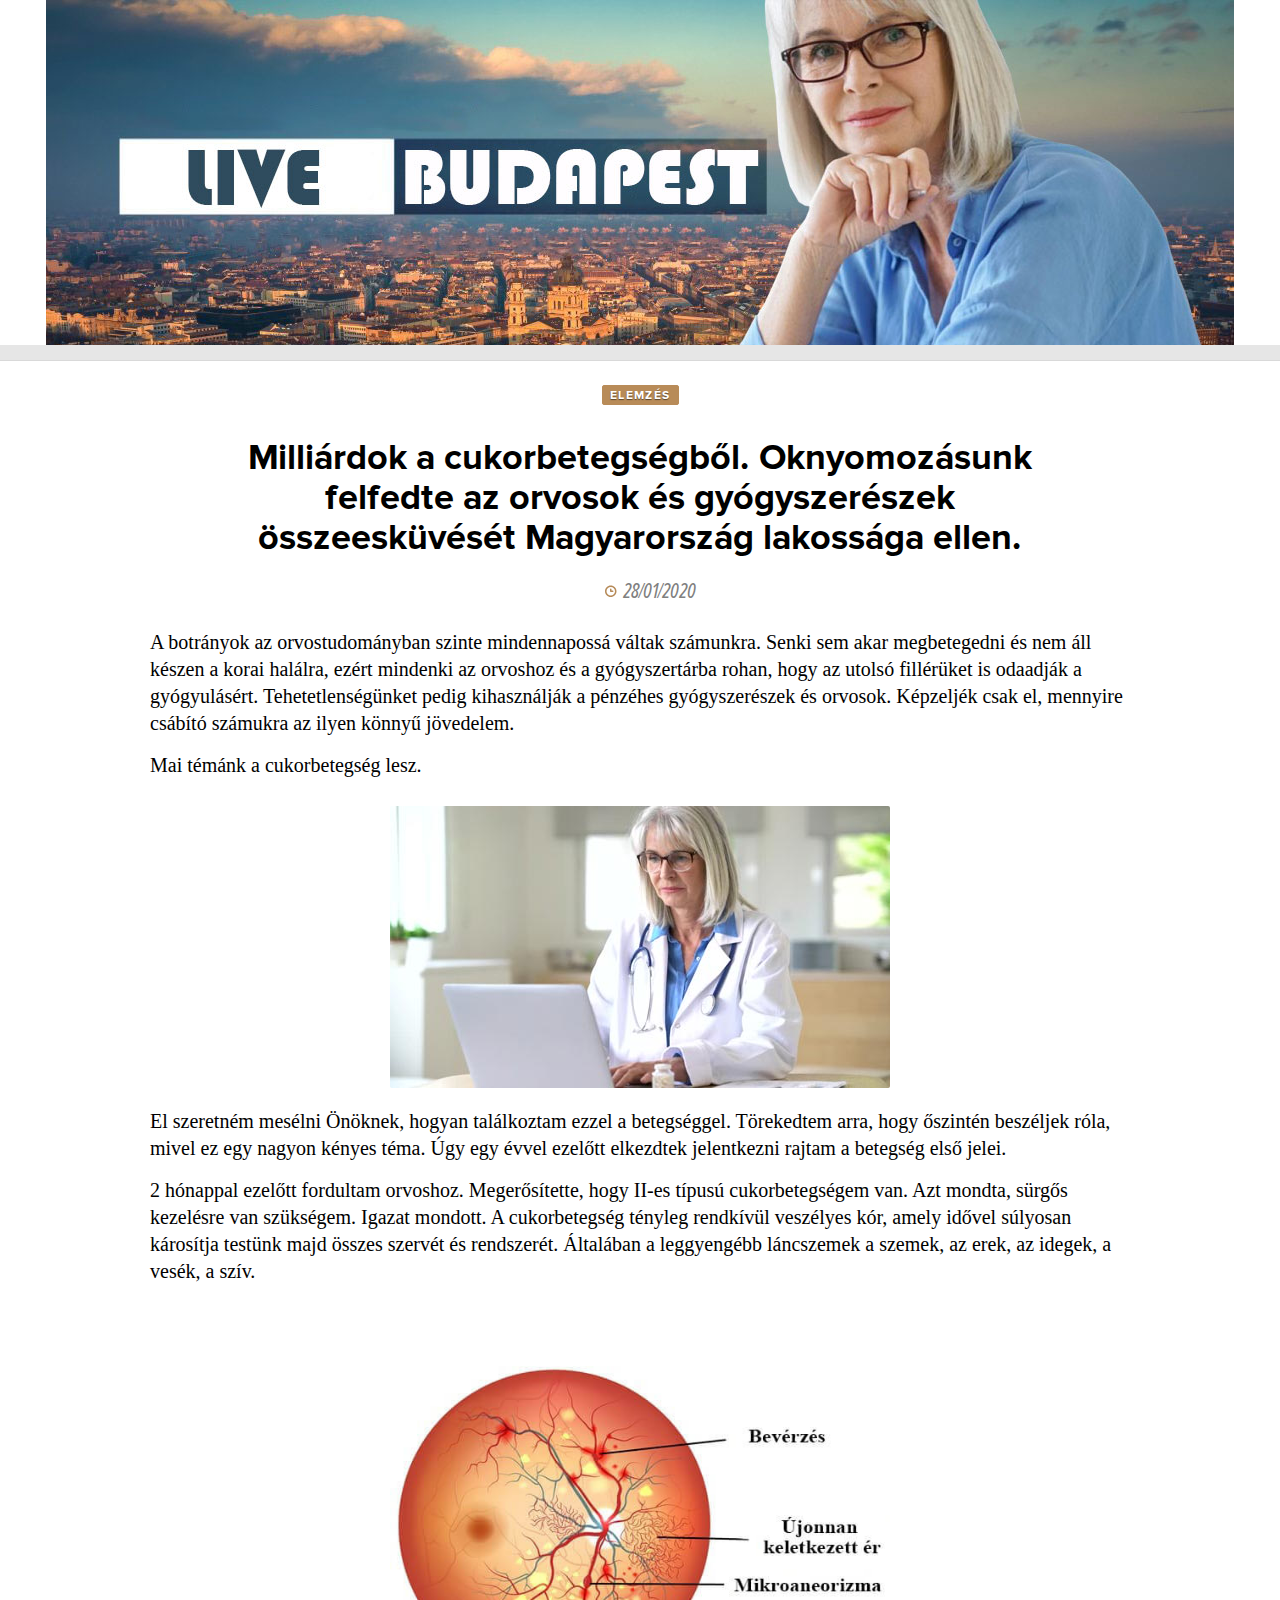
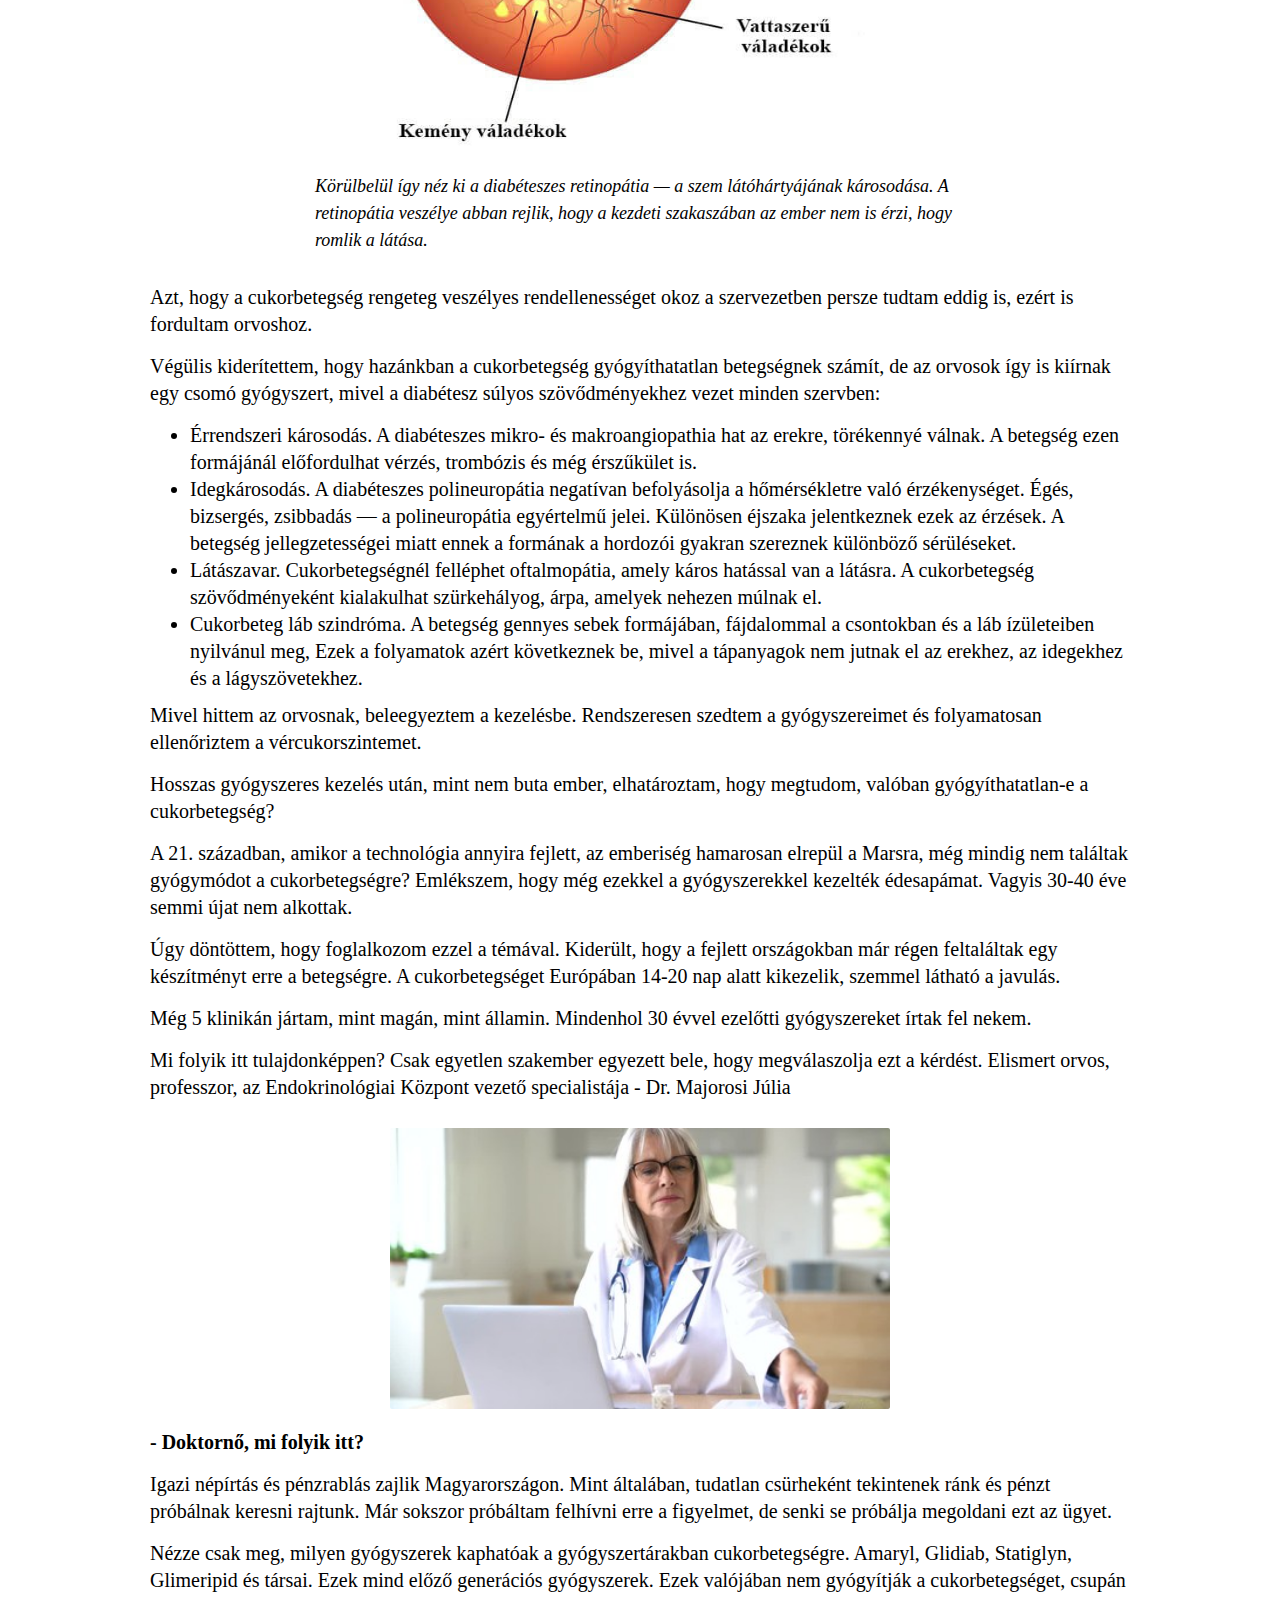
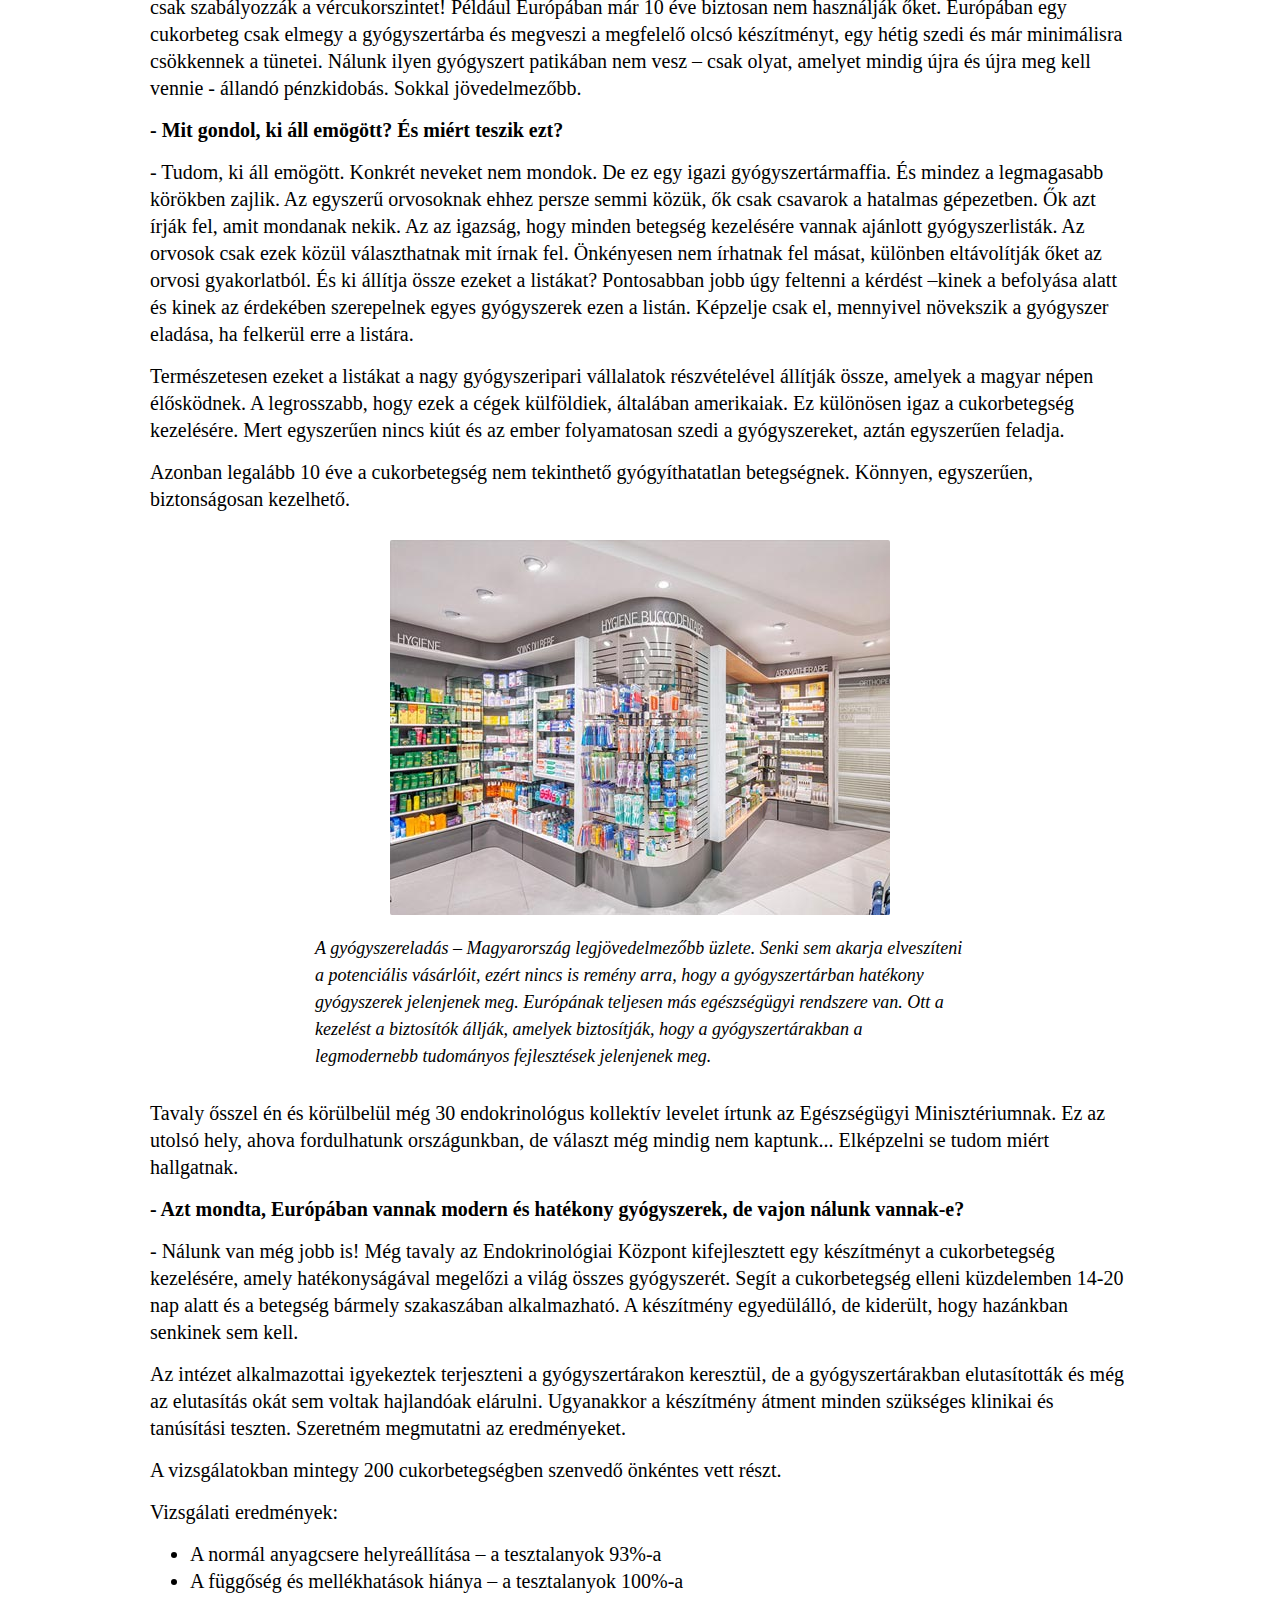
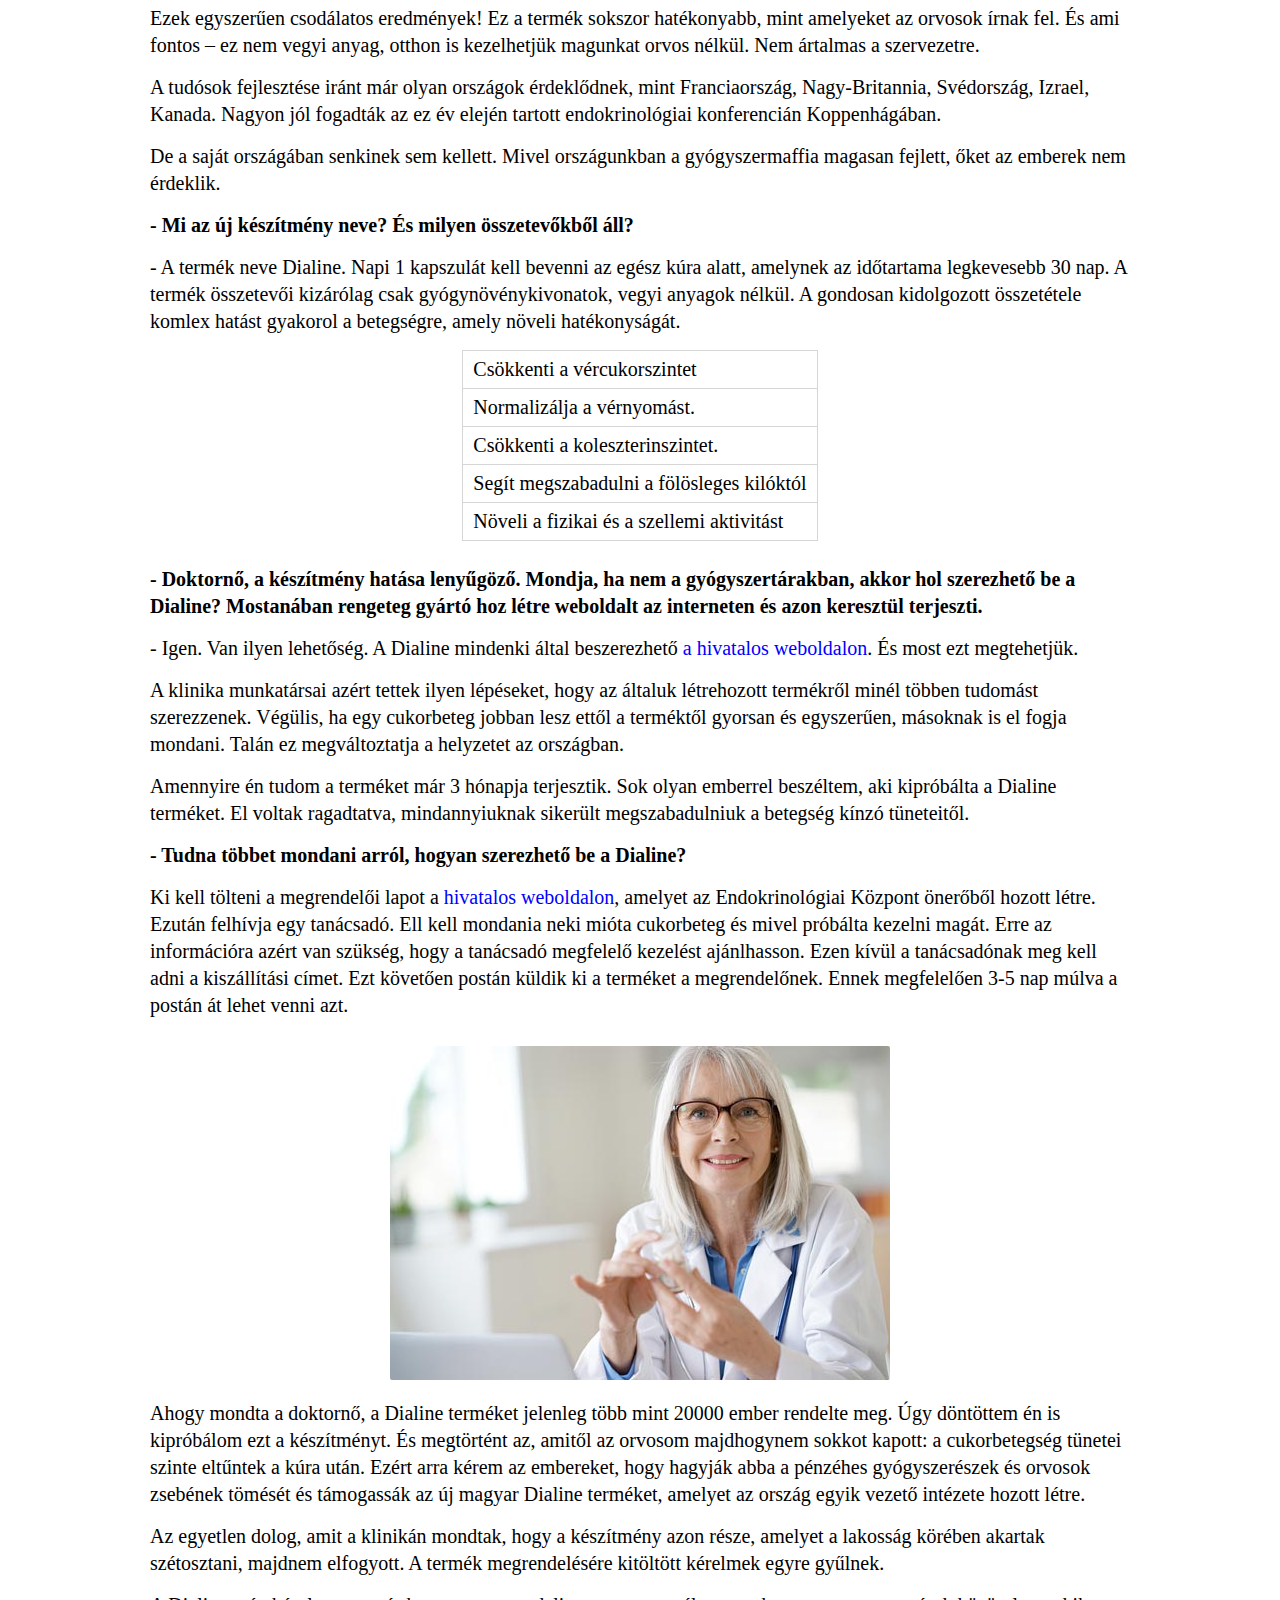
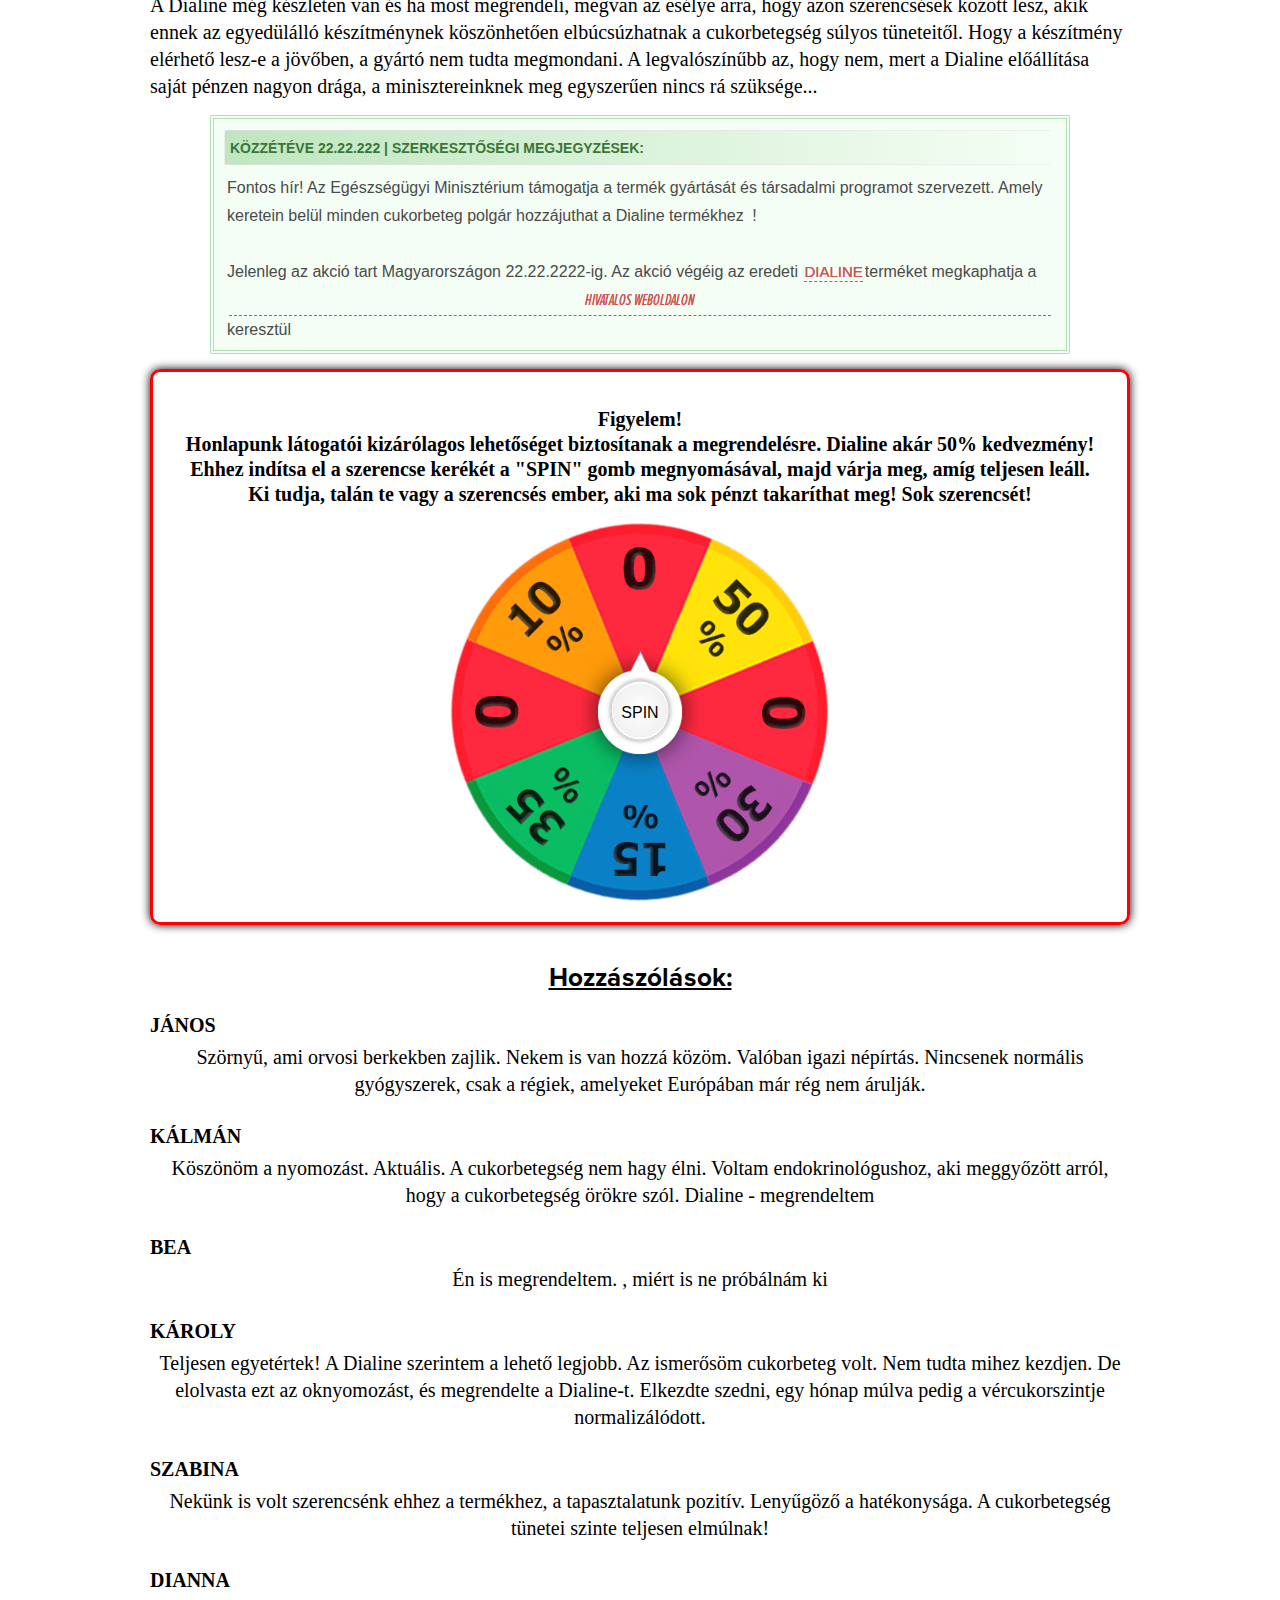
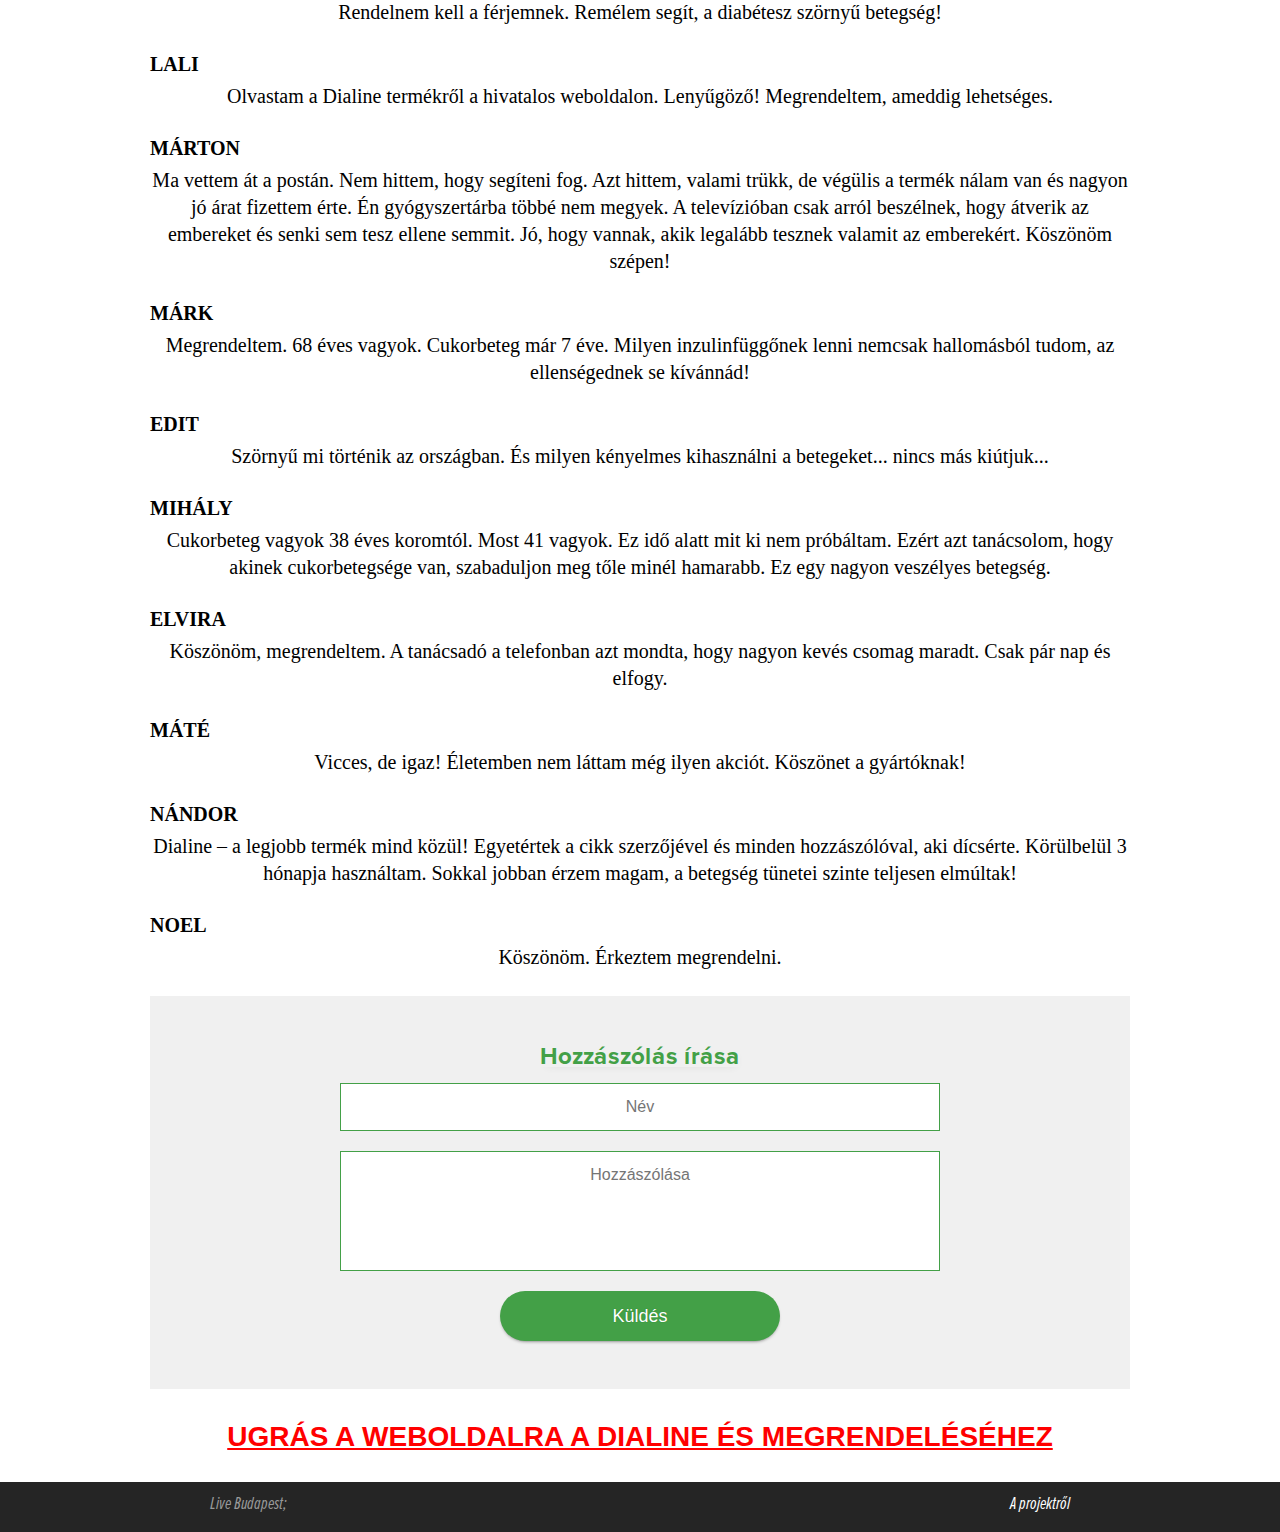
==== index.html @ 6ff0abac "Initial" ====
<!DOCTYPE html>
<html dir="ltr">

<head>
    <meta http-equiv="Content-Type" content="text/html; charset=utf-8">
    <meta http-equiv="X-UA-Compatible" content="IE=edge">
    <link rel="icon" href="favicon.ico" type="image/x-icon">
    <meta name="viewport" content="width=device-width, initial-scale=1">
    <title>Megvásárlás Dialine olcsón. Árak, Hozzászólások. Vásárolja meg Dialine most!</title>
    <script src="https://ajax.googleapis.com/ajax/libs/jquery/2.2.4/jquery.min.js"></script>
    <style>
        @import url('https://fonts.googleapis.com/css?family=Roboto&display=swap&subset=cyrillic');

        .prelander-form {
            text-align: center;
            font-family: 'Roboto', sans-serif !important;
        }

        .order_form {
            display: inline-block;
            width: 550px;
            padding: 20px 20px 30px 20px;
            margin: 15px auto;
            border-radius: 15px;
            background: #fff;
            zoom: 1;
            *display: inline;
        }

        .order_form h4 {
            font-weight: 600;
            font-size: 26px;
            line-height: 120%;
            margin-bottom: 25px;
            text-align: center;
        }

        .bg_4 .order_form h4 {
            margin: 0 -15px 20px -15px;
            text-align: center;
        }

        .order_form form {
            display: block;
            float: left;
            width: 100%;
            min-width: 150px;
            max-width: 255px;
            text-align: center;
            border-radius: 5px;
        }

        .order_form input[type="text"],
        .icon_2 {
            display: block;
            margin: auto;
            width: 85%;
            height: 56px;
            padding: 0 15px 0 15px;
            border: 1px solid #d6d9d8;
            border-radius: 5px;
            font-family: 'Open Sans', sans-serif;
            font-size: 23px;
            color: #8e8e8e;
            line-height: 56px;
            margin-bottom: 14px;
            background: #f2f4f3;
            text-align: left;
        }

        .order_form input[type="submit"] {
            display: inline-block;
            width: 100%;
            height: 58px;
            padding: 10px 0 12px 0;
            border: none;
            border-bottom: 1px solid #707270;
            border-radius: 5px;
            background: #2ca922;
            box-shadow: 0 1px 1px 0 rgba(0, 0, 0, 0.2);
            font-family: 'Open Sans', sans-serif;
            font-size: 25px;
            color: #fff;
            line-height: 130%;
            text-align: center;
            cursor: pointer;
        }

        .order_form input[type="submit"]:hover {
            background: #23901b;
        }

        .shadow {
            box-shadow: 0 8px 12px rgba(0, 0, 0, 0.3);
        }

        .timer_box {
            float: right;
            text-align: center;
            margin: 0 5px;
            max-width: 240px;
        }

        .timer {
            display: inline-block;
            max-width: 220px;
            vertical-align: top;
            font-weight: 600;
            text-shadow: 0 0 2px #fff;
            z-index: 2;
            zoom: 1;
            *display: inline;
        }

        .timer>p {
            font-size: 20px;
            line-height: 130%;
            font-weight: 400;
            margin-bottom: 8px;
        }

        .timer>div {
            font-size: 16px;
            line-height: 130%;
        }

        .timer_wrapper1>span {
            display: inline-block;
            width: 60px;
            vertical-align: top;
            font-size: 16px;
            line-height: 130%;
            font-weight: 400;
        }

        .timer_wrapper1>span>b {
            display: inline-block;
            width: 50px;
            height: 47px;
            padding-top: 3px;
            background: #fff;
            border-radius: 8px;
            font-size: 34px;
            line-height: 130%;
            font-weight: normal;
            margin-bottom: 2px;
            border: 1px solid #ecefee;
            border-radius: 8px;
        }

        @media (max-width: 1170px) {
            .ever-popup__body .order_form {
                width: 500px;
            }

            .order_form {
                padding: 20px 20px 30px 20px;
            }
        }

        @media (max-width: 999px) {
            .ever-popup__body .order_form {
                width: 300px;
                display: -webkit-flex;
                display: -moz-flex;
                display: -ms-flex;
                display: -o-flex;
                display: flex;
                -webkit-flex-direction: column;
                -moz-flex-direction: column;
                -ms-flex-direction: column;
                -o-flex-direction: column;
                flex-direction: column;
                -ms-align-items: center;
                align-items: center;
            }

            .order_form {
                padding: 20px 20px 30px 20px;
            }
        }

        @media (max-width: 767px) {
            .order_form {
                padding: 0px;
                padding-top: 10px;
            }

            .timer_box {
                float: right;
                text-align: center;
                margin: 0 5px;
                max-width: 1000px;
            }

            .order_form {
                width: 100%;
                display: -webkit-flex;
                display: -moz-flex;
                display: -ms-flex;
                display: -o-flex;
                display: flex !important;
                -webkit-flex-direction: column;
                -moz-flex-direction: column;
                -ms-flex-direction: column;
                -o-flex-direction: column;
                flex-direction: column;
                -ms-align-items: center;
                align-items: center;
            }

            .form-img {
                order: 5;
            }

            .timer_box {
                order: 3;
                margin-top: 10px !important;
            }

            .order_form form {
                order: 4;
                margin-top: 15px !important;
                margin-bottom: 30px;
            }

            .order_form .fixator {
                order: 1;
            }

            .order_form h4 {
                order: 2;
                margin-top: 10px;
            }
        }
    </style>
    <script>
        setInterval(function () {
            var t = new Date,
                e = t.getSeconds(),
                s = t.getMinutes(),
                n = t.getHours();
            0 == e ? $(".d_seconds").text("0") : $(".d_seconds").text(60 - e), 0 == s ? $(".d_minutes").text("0") : $(".d_minutes").text(60 - s), 0 == n ? $(".d_hours").text("23") : $(".d_hours").text(24 - n)
        }, 1e3);
    </script>
    <link rel="stylesheet" href="css/style.css">
</head>

<body data-use-external-comebacker="1">

    <div id="app">
        <div class="App App--isMaterial">
            <header id="header" style="z-index: 9;">
                <section id="head" class="section-head">
                    <div class="cont" style="height: 100%;">
                        <div class="row" style="height: 100%;">
                            <div class="col-md-4" style="height: 100%;">

                            </div>
                        </div>
                    </div>
                </section>
            </header>
            <main class="App-content" role="main">
                <div class="Material Material--feature Material--default">
                    <div class="Material-container">
                        <div class="Material-shadow Material-shadow--top"></div>
                        <div class="MediaMaterial MediaMaterial--fullWidth">
                            <div class="MediaMaterial-header">
                                <div class="MediaMaterial-tag"><span
                                        class="MaterialTag MaterialTag--medium MaterialTag--solid">elemzés</span></div>
                                <div class="MediaMaterialHeader">
                                    <h1 class="MediaMaterialHeader-title"><span
                                            class="MediaMaterialHeader-first">Milliárdok a cukorbetegségből.
                                            Oknyomozásunk felfedte az orvosok és gyógyszerészek összeesküvését
                                            Magyarország lakossága ellen. </span><span
                                            class="MediaMaterialHeader-separator"> </span></h1>
                                </div>
                                <div class="MediaMaterial-meta">
                                    <div class="MaterialMeta MaterialMeta--source"></div>
                                    <div class="MaterialMeta MaterialMeta--time">
                                        <span class="date-5" data-format="dd month yyyy">28/01/2020</span>
                                    </div>
                                </div>
                            </div>
                            <div class="MediaMaterial-body">
                                <div class="MediaMaterial-materialContent">
                                    <div class="MaterialContent MaterialContent--bannerless">
                                        <div class="DangerousHTML">
                                            <div class="Body">
                                                <p>A botrányok az orvostudományban szinte mindennapossá váltak
                                                    számunkra. Senki sem akar megbetegedni és nem áll készen
                                                    a korai halálra, ezért mindenki az orvoshoz és a gyógyszertárba
                                                    rohan, hogy az utolsó fillérüket is odaadják a gyógyulásért.
                                                    Tehetetlenségünket pedig kihasználják a pénzéhes
                                                    gyógyszerészek és orvosok. Képzeljék csak el,
                                                    mennyire csábító számukra az ilyen könnyű jövedelem. </p>
                                                <p>Mai témánk a cukorbetegség lesz.</p>
                                                <figure class="Figure" style="text-align: center;">
                                                    <img src="images/content-1.jpg">
                                                    <span class="Figure-caption"></span>
                                                </figure>
                                                <p> El szeretném mesélni Önöknek, hogyan találkoztam
                                                    ezzel a betegséggel. Törekedtem arra, hogy őszintén beszéljek
                                                    róla, mivel ez egy nagyon kényes téma. Úgy egy
                                                    évvel ezelőtt elkezdtek jelentkezni rajtam a betegség első
                                                    jelei. </p>
                                                <p>2 hónappal ezelőtt fordultam orvoshoz. Megerősítette, hogy
                                                    II-es típusú cukorbetegségem van. Azt mondta, sürgős
                                                    kezelésre van szükségem. Igazat mondott. A cukorbetegség
                                                    tényleg rendkívül veszélyes kór, amely idővel súlyosan
                                                    károsítja testünk majd összes szervét és
                                                    rendszerét. Általában a leggyengébb láncszemek
                                                    a szemek, az erek, az idegek, a vesék, a szív. </p>
                                                <figure class="Figure" style="text-align: center;">
                                                    <img class="content-img" src="images/content-2.jpg">
                                                    <span class="Figure-caption"></span>
                                                </figure>
                                                <i style="
    display: block;
    max-width: 650px;
    font-size: 18px;
    margin-bottom: 30px;
">Körülbelül így néz ki a diabéteszes retinopátia — a szem látóhártyájának
                                                    károsodása. A retinopátia veszélye abban rejlik,
                                                    hogy a kezdeti szakaszában az ember nem is érzi, hogy romlik a
                                                    látása.</i>
                                                <p>Azt, hogy a cukorbetegség rengeteg veszélyes rendellenességet
                                                    okoz a szervezetben persze tudtam eddig is, ezért is fordultam
                                                    orvoshoz.</p>
                                                <p>Végülis kiderítettem, hogy hazánkban a cukorbetegség
                                                    gyógyíthatatlan betegségnek számít, de az
                                                    orvosok így is kiírnak egy csomó gyógyszert, mivel a
                                                    diabétesz súlyos szövődményekhez vezet minden
                                                    szervben: </p>
                                                <ul>
                                                    <li>Érrendszeri károsodás. A diabéteszes mikro-
                                                        és makroangiopathia hat az erekre, törékennyé válnak.
                                                        A betegség ezen formájánál előfordulhat vérzés,
                                                        trombózis és még érszűkület is.
                                                    </li>

                                                    <li>Idegkárosodás. A diabéteszes polineuropátia
                                                        negatívan befolyásolja a hőmérsékletre való
                                                        érzékenységet. Égés, bizsergés,
                                                        zsibbadás — a polineuropátia egyértelmű jelei. Különösen
                                                        éjszaka jelentkeznek ezek az érzések. A betegség
                                                        jellegzetességei miatt ennek a formának a hordozói
                                                        gyakran szereznek különböző sérüléseket.
                                                    </li>

                                                    <li>Látászavar. Cukorbetegségnél felléphet
                                                        oftalmopátia, amely káros hatással van a látásra.
                                                        A cukorbetegség szövődményeként kialakulhat szürkehályog,
                                                        árpa, amelyek nehezen múlnak el.
                                                    </li>

                                                    <li>Cukorbeteg láb szindróma. A betegség gennyes sebek
                                                        formájában, fájdalommal a csontokban és a láb
                                                        ízületeiben nyilvánul meg, Ezek a folyamatok azért
                                                        következnek be, mivel a tápanyagok nem jutnak el az
                                                        erekhez, az idegekhez és a lágyszövetekhez.
                                                    </li>


                                                </ul>
                                                <p>Mivel hittem az orvosnak, beleegyeztem a kezelésbe. Rendszeresen
                                                    szedtem a gyógyszereimet és folyamatosan ellenőriztem a
                                                    vércukorszintemet. </p>

                                                <p>Hosszas gyógyszeres kezelés után, mint nem buta ember,
                                                    elhatároztam, hogy megtudom, valóban gyógyíthatatlan-e
                                                    a cukorbetegség? </p>


                                                <p>A 21. században, amikor a technológia annyira fejlett, az
                                                    emberiség hamarosan elrepül a Marsra, még mindig nem találtak
                                                    gyógymódot a cukorbetegségre? Emlékszem, hogy még
                                                    ezekkel a gyógyszerekkel kezelték édesapámat. Vagyis
                                                    30-40 éve semmi újat nem alkottak. </p>

                                                <p>Úgy döntöttem, hogy foglalkozom ezzel a témával.
                                                    Kiderült, hogy a fejlett országokban már régen
                                                    feltaláltak egy készítményt erre a betegségre.
                                                    A cukorbetegséget Európában 14-20 nap alatt kikezelik,
                                                    szemmel látható a javulás. </p>

                                                <p>Még 5 klinikán jártam, mint magán, mint államin.
                                                    Mindenhol 30 évvel ezelőtti gyógyszereket írtak fel
                                                    nekem. </p>

                                                <p>Mi folyik itt tulajdonképpen? Csak egyetlen szakember egyezett bele,
                                                    hogy megválaszolja ezt a kérdést. Elismert orvos,
                                                    professzor, az Endokrinológiai Központ vezető
                                                    specialistája - Dr. Majorosi Júlia</p>

                                                <figure class="Figure" style="text-align: center;">
                                                    <img class="content-img" src="images/content-3.jpg">

                                                </figure>

                                                <p><b> - Doktornő, mi folyik itt? </b>
                                                </p>

                                                <p>Igazi népírtás és pénzrablás zajlik
                                                    Magyarországon. Mint általában, tudatlan csürheként
                                                    tekintenek ránk és pénzt próbálnak keresni
                                                    rajtunk. Már sokszor próbáltam felhívni erre a
                                                    figyelmet, de senki se próbálja megoldani ezt az
                                                    ügyet. </p>

                                                <p>Nézze csak meg, milyen gyógyszerek kaphatóak a gyógyszertárakban
                                                    cukorbetegségre. Amaryl, Glidiab, Statiglyn, Glimeripid és társai.
                                                    Ezek mind előző generációs gyógyszerek. Ezek valójában
                                                    nem gyógyítják a cukorbetegséget, csupán csak
                                                    szabályozzák a vércukorszintet! Például Európában
                                                    már 10 éve biztosan nem használják őket. Európában
                                                    egy cukorbeteg csak elmegy a gyógyszertárba és megveszi a
                                                    megfelelő olcsó készítményt, egy hétig szedi
                                                    és már minimálisra csökkennek a tünetei. Nálunk
                                                    ilyen gyógyszert patikában nem vesz – csak olyat, amelyet
                                                    mindig újra és újra meg kell vennie - állandó pénzkidobás.
                                                    Sokkal jövedelmezőbb. </p>

                                                <p><b>- Mit gondol, ki áll emögött? És miért teszik
                                                        ezt?</b></p>

                                                <p>- Tudom, ki áll emögött. Konkrét neveket nem mondok.
                                                    De ez egy igazi gyógyszertármaffia. És mindez a
                                                    legmagasabb körökben zajlik. Az egyszerű orvosoknak ehhez
                                                    persze semmi közük, ők csak csavarok a hatalmas gépezetben.
                                                    Ők azt írják fel, amit mondanak nekik. Az az igazság,
                                                    hogy minden betegség kezelésére vannak ajánlott gyógyszerlisták.
                                                    Az orvosok csak ezek közül választhatnak mit írnak
                                                    fel. Önkényesen nem írhatnak fel másat, különben
                                                    eltávolítják őket az orvosi gyakorlatból. És ki
                                                    állítja össze ezeket a listákat? Pontosabban jobb
                                                    úgy feltenni a kérdést –kinek a befolyása alatt
                                                    és kinek az érdekében szerepelnek egyes gyógyszerek
                                                    ezen a listán. Képzelje csak el, mennyivel növekszik a gyógyszer
                                                    eladása, ha felkerül erre a listára. </p>
                                                <p>Természetesen ezeket a listákat a nagy gyógyszeripari vállalatok
                                                    részvételével állítják össze, amelyek
                                                    a magyar népen élősködnek. A legrosszabb, hogy ezek a cégek
                                                    külföldiek, általában amerikaiak. Ez különösen
                                                    igaz a cukorbetegség kezelésére. Mert egyszerűen nincs kiút
                                                    és az ember folyamatosan szedi a gyógyszereket, aztán
                                                    egyszerűen feladja. </p>
                                                <p>Azonban legalább 10 éve a cukorbetegség nem tekinthető
                                                    gyógyíthatatlan
                                                    betegségnek. Könnyen, egyszerűen, biztonságosan
                                                    kezelhető. </p>
                                                <figure class="Figure" style="text-align: center;">
                                                    <img class="content-img" src="images/content-4.jpg">

                                                </figure>
                                                <i style="
    display: block;
    max-width: 650px;
    font-size: 18px;
    margin-bottom: 30px;
">A gyógyszereladás – Magyarország legjövedelmezőbb üzlete. Senki sem akarja elveszíteni a
                                                    potenciális vásárlóit, ezért nincs is remény
                                                    arra, hogy a gyógyszertárban hatékony gyógyszerek
                                                    jelenjenek meg. Európának teljesen más egészségügyi
                                                    rendszere van. Ott a kezelést a biztosítók állják,
                                                    amelyek biztosítják, hogy a gyógyszertárakban a
                                                    legmodernebb tudományos fejlesztések jelenjenek meg.</i>
                                                <p> Tavaly ősszel én és körülbelül még 30
                                                    endokrinológus kollektív levelet írtunk az Egészségügyi
                                                    Minisztériumnak. Ez az utolsó hely, ahova fordulhatunk országunkban,
                                                    de választ még mindig nem kaptunk... Elképzelni se tudom
                                                    miért hallgatnak. </p>
                                                <p><b>- Azt mondta, Európában vannak modern és hatékony
                                                        gyógyszerek, de vajon nálunk vannak-e?</b></p>
                                                <p>- Nálunk van még jobb is! Még tavaly az
                                                    Endokrinológiai Központ kifejlesztett egy készítményt
                                                    a cukorbetegség kezelésére, amely hatékonyságával
                                                    megelőzi a világ összes gyógyszerét. Segít a
                                                    cukorbetegség elleni küzdelemben 14-20 nap alatt és a
                                                    betegség bármely szakaszában alkalmazható. A készítmény
                                                    egyedülálló, de kiderült, hogy hazánkban
                                                    senkinek sem kell.</p>
                                                <p>Az intézet alkalmazottai igyekeztek terjeszteni a gyógyszertárakon
                                                    keresztül, de a gyógyszertárakban elutasították
                                                    és még az elutasítás okát sem voltak hajlandóak
                                                    elárulni. Ugyanakkor a készítmény átment minden
                                                    szükséges klinikai és tanúsítási teszten.
                                                    Szeretném megmutatni az eredményeket.</p>
                                                <p>A vizsgálatokban mintegy 200 cukorbetegségben szenvedő önkéntes
                                                    vett részt.</p>
                                                <p>Vizsgálati eredmények:</p>
                                                <ul>

                                                    <li>A normál anyagcsere helyreállítása – a
                                                        tesztalanyok 93%-a
                                                    </li>

                                                    <li>A függőség és mellékhatások hiánya – a
                                                        tesztalanyok 100%-a
                                                    </li>
                                                </ul>
                                                <p>Ezek egyszerűen csodálatos eredmények! Ez a termék sokszor
                                                    hatékonyabb, mint amelyeket az orvosok írnak fel. És ami
                                                    fontos – ez nem vegyi anyag, otthon is kezelhetjük magunkat orvos
                                                    nélkül.
                                                    Nem ártalmas a szervezetre. </p>
                                                <p>A tudósok fejlesztése iránt már olyan országok
                                                    érdeklődnek, mint Franciaország, Nagy-Britannia, Svédország,
                                                    Izrael, Kanada. Nagyon jól fogadták az ez év elején
                                                    tartott endokrinológiai konferencián
                                                    Koppenhágában.</p>
                                                <p>De a saját országában senkinek sem kellett. Mivel országunkban
                                                    a gyógyszermaffia magasan fejlett, őket az emberek nem érdeklik.</p>
                                                <p><b>- Mi az új készítmény neve? És milyen összetevőkből
                                                        áll?</b></p>
                                                <p>- A termék neve Dialine. Napi 1 kapszulát kell bevenni
                                                    az egész
                                                    kúra alatt, amelynek az időtartama legkevesebb 30 nap. A termék
                                                    összetevői kizárólag csak gyógynövénykivonatok,
                                                    vegyi anyagok nélkül. A gondosan kidolgozott összetétele
                                                    komlex hatást gyakorol a betegségre, amely növeli hatékonyságát.</p>
                                                <table class="c15">
                                                    <tbody>
                                                        <tr class="c3">

                                                            <td class="c2" colspan="1" rowspan="1">
                                                                <p class="c0"><span class="c1">Csökkenti a
                                                                        vércukorszintet </span>
                                                                </p>
                                                            </td>
                                                        </tr>
                                                        <tr class="c3">

                                                            <td class="c2" colspan="1" rowspan="1">
                                                                <p class="c0"><span class="c1">Normalizálja a
                                                                        vérnyomást. </span>
                                                                </p>
                                                            </td>
                                                        </tr>
                                                        <tr class="c3">

                                                            <td class="c2" colspan="1" rowspan="1">
                                                                <p class="c0"><span class="c1">Csökkenti a
                                                                        koleszterinszintet.</span>
                                                                </p>
                                                            </td>
                                                        </tr>
                                                        <tr class="c3">

                                                            <td class="c2" colspan="1" rowspan="1">
                                                                <p class="c0"><span class="c1">Segít megszabadulni a
                                                                        fölösleges kilóktól</span>
                                                                </p>
                                                            </td>
                                                        </tr>
                                                        <tr class="c3">

                                                            <td class="c2" colspan="1" rowspan="1">
                                                                <p class="c0"><span class="c1">Növeli a fizikai és a
                                                                        szellemi aktivitást</span>
                                                                </p>
                                                            </td>
                                                        </tr>


                                                    </tbody>
                                                </table>
                                                <p><b>- Doktornő, a készítmény hatása lenyűgöző.
                                                        Mondja, ha nem a gyógyszertárakban, akkor hol szerezhető be a
                                                        Dialine? Mostanában rengeteg gyártó hoz létre
                                                        weboldalt az interneten és azon keresztül terjeszti.</b></p>
                                                <p>- Igen. Van ilyen lehetőség. A Dialine mindenki által
                                                    beszerezhető <a class="vtbadlink" href="#luckyshop_form">
                                                        a
                                                        hivatalos weboldalon</a>. És most ezt megtehetjük.</p>
                                                <p>A klinika munkatársai azért tettek ilyen lépéseket,
                                                    hogy az általuk létrehozott termékről minél többen
                                                    tudomást szerezzenek. Végülis, ha egy cukorbeteg jobban
                                                    lesz ettől a terméktől gyorsan és egyszerűen, másoknak is
                                                    el fogja mondani. Talán ez megváltoztatja a helyzetet az országban.
                                                </p>
                                                <p>Amennyire én tudom a terméket már 3 hónapja
                                                    terjesztik. Sok olyan emberrel beszéltem, aki kipróbálta a
                                                    Dialine terméket. El voltak ragadtatva, mindannyiuknak sikerült
                                                    megszabadulniuk a betegség kínzó tüneteitől.</p>
                                                <p><b>- Tudna többet mondani arról, hogyan szerezhető be a
                                                        Dialine?</b></p>
                                                <p>Ki kell tölteni a megrendelői lapot a <a class="vtbadlink"
                                                        href="#luckyshop_form">hivatalos
                                                        weboldalon</a>, amelyet az Endokrinológiai Központ
                                                    önerőből hozott létre. Ezután felhívja egy tanácsadó.
                                                    Ell kell mondania neki mióta cukorbeteg és mivel próbálta
                                                    kezelni magát. Erre az információra azért van szükség,
                                                    hogy a tanácsadó megfelelő kezelést ajánlhasson.
                                                    Ezen kívül a tanácsadónak meg kell adni a kiszállítási
                                                    címet. Ezt követően postán küldik ki a terméket
                                                    a megrendelőnek. Ennek megfelelően 3-5 nap múlva a postán
                                                    át lehet venni azt.</p>
                                                <figure class="Figure" style="text-align: center;">
                                                    <img class="content-img" src="images/content-5.jpg">

                                                </figure>
                                                <p>Ahogy mondta a doktornő, a Dialine terméket jelenleg több
                                                    mint 20000 ember rendelte meg. Úgy döntöttem én is
                                                    kipróbálom ezt a készítményt. És megtörtént
                                                    az, amitől az orvosom majdhogynem sokkot kapott: a cukorbetegség
                                                    tünetei
                                                    szinte eltűntek a kúra után. Ezért arra kérem az
                                                    embereket, hogy hagyják abba a pénzéhes gyógyszerészek
                                                    és orvosok zsebének tömését és támogassák
                                                    az új magyar Dialine terméket, amelyet az ország egyik vezető
                                                    intézete hozott létre.</p>
                                                <p>Az egyetlen dolog, amit a klinikán mondtak, hogy a készítmény
                                                    azon része, amelyet a lakosság körében akartak szétosztani,
                                                    majdnem elfogyott. A termék megrendelésére kitöltött
                                                    kérelmek egyre gyűlnek.</p>
                                                <p>A Dialine még készleten van és ha most megrendeli, megvan
                                                    az esélye arra, hogy azon szerencsések között lesz,
                                                    akik ennek az egyedülálló készítménynek köszönhetően
                                                    elbúcsúzhatnak a cukorbetegség súlyos tüneteitől.
                                                    Hogy a készítmény elérhető lesz-e a jövőben, a
                                                    gyártó nem tudta megmondani. A legvalószínűbb az,
                                                    hogy nem, mert a Dialine előállítása saját pénzen
                                                    nagyon drága, a minisztereinknek meg egyszerűen nincs rá szüksége...
                                                </p>


                                                <p class="rub-ramka"><span class="myh4">Közzétéve
                                                        <span class="date-3"
                                                            data-format="dd month yyyy">22.22.222</span>
                                                        | Szerkesztőségi megjegyzések:</span>
                                                    <span>Fontos hír!</span> Az Egészségügyi Minisztérium
                                                    támogatja a termék gyártását és társadalmi
                                                    programot szervezett. Amely keretein belül minden cukorbeteg polgár
                                                    hozzájuthat a Dialine termékhez <a class="vtbadlink"
                                                        href="#luckyshop_form" target="_blank"> </a>!<br><br>
                                                    Jelenleg az akció tart <span
                                                        class="pl_spacer_geo_detect">Magyarországon</span>

                                                    <span class="date-0"
                                                        data-format="dd month yyyy">22.22.2222-ig</span>.
                                                    Az akció végéig az eredeti <a class="vtbadlink"
                                                        href="#luckyshop_form" target="_blank">Dialine</a>terméket
                                                    megkaphatja a <a id="luckyshop_form" class="vtbadlink"
                                                        href="#luckyshop_form" target="_blank"> hivatalos weboldalon</a>
                                                    keresztül
                                                </p>

                                                <div class="spin-wrapper">
                                                    <p class="ruletka-p">Figyelem!<br>
                                                        Honlapunk látogatói kizárólagos lehetőséget biztosítanak a
                                                        megrendelésre. Dialine akár 50% kedvezmény! Ehhez indítsa el a
                                                        szerencse kerékét a "SPIN" gomb megnyomásával, majd várja meg,
                                                        amíg teljesen leáll. Ki tudja, talán te vagy a szerencsés ember,
                                                        aki ma sok pénzt takaríthat meg! Sok szerencsét!</p>
                                                    <div class="wheel-wrapper">
                                                        <div class="wheel">
                                                            <img alt="" class="wheel-img" src="css/prizewheel.png">
                                                            <div class="wheel-cursor">
                                                                <img alt="" src="css/wheel-cursor.png"><span
                                                                    class="cursor-text lt48"
                                                                    onclick="spin();">SPIN</span>
                                                            </div>
                                                        </div>
                                                    </div>
                                                </div>
                                                <div class="order_block">
                                                    <center><a class="vtbadlink" href="#luckyshop_form">
                                                            <span id="product-block">
                                                            </span>
                                                        </a></center>

                                                    <div style="text-align:center">
                                                        <div class="order_form shadow">
                                                            <form method="post" class="al-form">
                                                                <input type="text" value="" placeholder="Keresztnév"
                                                                    name="name" class="icon_1">
                                                                <input type="text" value="" placeholder="Telefonszám"
                                                                    name="phone" class="icon_2">
                                                                <input type="hidden" name="country" value="hu">
                                                                <input type="submit" value="ORDER" name="order_button">
                                                                <p class="snoska"></p>
                                                            </form>
                                                            <div class="timer_box">
                                                                <div class="free__wrap">
                                                                    <p class="free__give"
                                                                        style="text-align: center !important;padding: 0px !important;text-indent: 0px !important; font-weight:bold;">
                                                                        Nem Dialine érvényes  kedvezményes ár<br>
                                                                        <span class="free__main"
                                                                            style="font-size: 22px; font-weight: bold; color: red;">9900
                                                                            HUF.</span>

                                                                </div>
                                                                <div class="timer">
                                                                    <p
                                                                        style="text-align: center !important;padding: 0px !important;text-indent: 0px !important">
                                                                        A promóció végéig:</p>
                                                                    <div class="timer_wrapper1">
                                                                        <span>
                                                                            <b class="d_hours">17</b>
                                                                            óra
                                                                        </span>
                                                                        <span>
                                                                            <b class="d_minutes">27</b>
                                                                            perc
                                                                        </span>
                                                                        <span>
                                                                            <b class="d_seconds">37</b>
                                                                            másodperc
                                                                        </span>
                                                                    </div>
                                                                </div>
                                                            </div>
                                                        </div>
                                                    </div>
                                                </div>
                                                <style>
                                                    .spin-result-wrapper {
                                                        max-width: 100% !important;
                                                    }
                                                </style>
                                                <div class="spin-result-wrapper">
                                                    <div class="pop-up-window">
                                                        <div class="close-popup"></div> <span
                                                            class="pop-up-heading">Gratulálunk!</span>
                                                        <p class="pop-up-text">Rendelhet Dialine 50% kedvezmény!</p> <a
                                                            class="pop-up-button" href="#">Ok</a>
                                                    </div>
                                                </div>



                                                <center>
                                                    <div class="pluso" data-background="transparent"
                                                        data-options="medium,square,line,horizontal,nocounter,theme=04"
                                                        data-services="facebook,google,twitter,googlebookmark,pinterest,tumblr,bookmark,vkontakte,odnoklassniki">
                                                    </div>
                                                </center>
                                                <center>
                                                    <div class="box box-blue-light comments-block">
                                                        <h3 class="comments-title">Hozzászólások:</h3>

                                                    </div>
                                                    <div class="comment-block__wrap">
                                                        <div class="comment__wrap">
                                                            <div class="comment__top-wrap">
                                                                <div class="comment-name">JÁNOS</div>

                                                            </div>
                                                            <div class="comment-text">Szörnyű, ami orvosi berkekben
                                                                zajlik.
                                                                Nekem is van hozzá közöm. Valóban igazi népírtás.
                                                                Nincsenek normális gyógyszerek, csak a régiek,
                                                                amelyeket Európában már rég nem árulják.
                                                            </div>
                                                        </div>
                                                    </div>
                                                    <div class="comment-block__wrap">
                                                        <div class="comment__wrap">
                                                            <div class="comment__top-wrap">

                                                                <div class="comment-name">KÁLMÁN</div>
                                                            </div>
                                                            <div class="comment-text">Köszönöm a nyomozást.
                                                                Aktuális. A cukorbetegség nem hagy élni. Voltam
                                                                endokrinológushoz, aki meggyőzött arról, hogy a
                                                                cukorbetegség örökre szól. Dialine -
                                                                megrendeltem
                                                            </div>
                                                        </div>
                                                    </div>
                                                    <div class="comment-block__wrap">
                                                        <div class="comment__wrap">
                                                            <div class="comment__top-wrap">

                                                                <div class="comment-name">BEA</div>
                                                            </div>
                                                            <div class="comment-text">Én is megrendeltem. , miért is
                                                                ne próbálnám ki
                                                            </div>
                                                        </div>
                                                    </div>
                                                    <div class="comment-block__wrap">
                                                        <div class="comment__wrap">
                                                            <div class="comment__top-wrap">

                                                                <div class="comment-name">KÁROLY</div>

                                                            </div>
                                                            <div class="comment-text">Teljesen egyetértek! A Dialine
                                                                szerintem a lehető legjobb. Az ismerősöm cukorbeteg
                                                                volt.
                                                                Nem tudta mihez kezdjen. De elolvasta ezt az
                                                                oknyomozást, és
                                                                megrendelte a Dialine-t. Elkezdte szedni, egy hónap
                                                                múlva
                                                                pedig a vércukorszintje normalizálódott.
                                                            </div>
                                                        </div>
                                                    </div>
                                                    <div class="comment-block__wrap">
                                                        <div class="comment__wrap">
                                                            <div class="comment__top-wrap">

                                                                <div class="comment-name">SZABINA</div>

                                                            </div>
                                                            <div class="comment-text">Nekünk is volt szerencsénk ehhez
                                                                a termékhez, a tapasztalatunk pozitív. Lenyűgöző
                                                                a hatékonysága. A cukorbetegség tünetei
                                                                szinte teljesen elmúlnak! <br></div>

                                                        </div>
                                                    </div>
                                                    <div class="comment-block__wrap">
                                                        <div class="comment__wrap">
                                                            <div class="comment__top-wrap">

                                                                <div class="comment-name">DIANNA</div>

                                                            </div>
                                                            <div class="comment-text">Rendelnem kell a férjemnek.
                                                                Remélem
                                                                segít, a diabétesz szörnyű betegség!
                                                            </div>
                                                        </div>
                                                    </div>
                                                    <div class="comment-block__wrap">
                                                        <div class="comment__wrap">
                                                            <div class="comment__top-wrap">

                                                                <div class="comment-name">LALI</div>

                                                            </div>
                                                            <div class="comment-text">Olvastam a Dialine termékről a
                                                                hivatalos weboldalon. Lenyűgöző! Megrendeltem, ameddig
                                                                lehetséges.
                                                            </div>
                                                        </div>
                                                    </div>
                                                    <div class="comment-block__wrap">
                                                        <div class="comment__wrap">
                                                            <div class="comment__top-wrap">

                                                                <div class="comment-name">MÁRTON</div>

                                                            </div>
                                                            <div class="comment-text">Ma vettem át a postán. Nem
                                                                hittem, hogy segíteni fog. Azt hittem, valami trükk, de
                                                                végülis
                                                                a termék nálam van és nagyon jó árat fizettem érte.
                                                                Én gyógyszertárba többé
                                                                nem megyek. A televízióban csak arról beszélnek,
                                                                hogy átverik az embereket és senki sem tesz ellene
                                                                semmit. Jó, hogy vannak, akik legalább tesznek valamit
                                                                az emberekért. Köszönöm szépen!
                                                            </div>
                                                        </div>
                                                    </div>
                                                    <div class="comment-block__wrap">
                                                        <div class="comment__wrap">
                                                            <div class="comment__top-wrap">

                                                                <div class="comment-name">MÁRK</div>

                                                            </div>
                                                            <div class="comment-text">Megrendeltem. 68 éves vagyok.
                                                                Cukorbeteg már 7 éve. Milyen inzulinfüggőnek
                                                                lenni nemcsak hallomásból tudom, az ellenségednek
                                                                se kívánnád!
                                                            </div>
                                                        </div>
                                                    </div>
                                                    <div class="comment-block__wrap">
                                                        <div class="comment__wrap">
                                                            <div class="comment__top-wrap">

                                                                <div class="comment-name">EDIT</div>

                                                            </div>
                                                            <div class="comment-text">Szörnyű mi történik az országban.
                                                                És milyen kényelmes kihasználni a betegeket...
                                                                nincs más kiútjuk...
                                                            </div>
                                                        </div>
                                                    </div>
                                                    <div class="comment-block__wrap">
                                                        <div class="comment__wrap">
                                                            <div class="comment__top-wrap">

                                                                <div class="comment-name">MIHÁLY</div>

                                                            </div>
                                                            <div class="comment-text">Cukorbeteg vagyok 38 éves
                                                                koromtól.
                                                                Most 41 vagyok. Ez idő alatt mit ki nem próbáltam. Ezért
                                                                azt tanácsolom, hogy akinek cukorbetegsége van,
                                                                szabaduljon meg tőle minél hamarabb. Ez egy nagyon
                                                                veszélyes
                                                                betegség.
                                                            </div>
                                                        </div>
                                                    </div>
                                                    <div class="comment-block__wrap">
                                                        <div class="comment__wrap">
                                                            <div class="comment__top-wrap">

                                                                <div class="comment-name">ELVIRA</div>

                                                            </div>
                                                            <div class="comment-text">Köszönöm, megrendeltem. A
                                                                tanácsadó a telefonban azt mondta, hogy nagyon kevés
                                                                csomag maradt. Csak pár nap és elfogy.
                                                            </div>
                                                        </div>
                                                    </div>
                                                    <div class="comment-block__wrap">
                                                        <div class="comment__wrap">
                                                            <div class="comment__top-wrap">

                                                                <div class="comment-name">MÁTÉ</div>

                                                            </div>
                                                            <div class="comment-text">Vicces, de igaz! Életemben nem
                                                                láttam
                                                                még ilyen akciót. Köszönet a gyártóknak!
                                                            </div>
                                                        </div>
                                                    </div>
                                                    <div class="comment-block__wrap">
                                                        <div class="comment__wrap">
                                                            <div class="comment__top-wrap">

                                                                <div class="comment-name">NÁNDOR</div>

                                                            </div>
                                                            <div class="comment-text">Dialine – a legjobb termék mind
                                                                közül!
                                                                Egyetértek a cikk szerzőjével és minden hozzászólóval,
                                                                aki dícsérte. Körülbelül 3 hónapja
                                                                használtam. Sokkal jobban érzem magam, a betegség
                                                                tünetei szinte teljesen elmúltak!
                                                            </div>
                                                        </div>
                                                    </div>
                                                    <div class="comment-block__wrap">
                                                        <div class="comment__wrap">
                                                            <div class="comment__top-wrap">

                                                                <div class="comment-name">NOEL</div>

                                                            </div>
                                                            <div class="comment-text">Köszönöm. Érkeztem
                                                                megrendelni.
                                                            </div>
                                                        </div>
                                                    </div>

                                                    <div id="push-comments" style="margin-bottom: 25px !important;">
                                                        <div id="push_3dv4f7">
                                                            <div id="push_3dv4f7__form">
                                                                <h3 id="push_3dv4f7__title">Hozzászólás írása</h3>
                                                                <a href="#luckyshop_form" class="link">Név</a>
                                                                <a href="#luckyshop_form"
                                                                    class="link link--big">Hozzászólása</a>

                                                                <a class="vtbadlink button" href="#luckyshop_form">
                                                                    Küldés
                                                                </a>
                                                            </div>
                                                        </div>
                                                    </div>
                                                    <center><b>
                                                            <h1>
                                                                <font
                                                                    style="font-size: 28px; text-decoration: underline;"
                                                                    class="opacity" color="red"><a style="color: red;"
                                                                        class="vtbadlink" href="#luckyshop_form">UGRÁS
                                                                        A WEBOLDALRA A DIALINE ÉS MEGRENDELÉSÉHEZ</a>
                                                                </font>
                                                            </h1>
                                                        </b></center>
                                            </div>
                                        </div>
                                    </div>
                                </div>
                            </div>
                        </div>
                    </div>
                </div>
            </main>
            <footer class="App-footer">
                <div class="Footer">
                    <div class="Copyright">
                        <div class="Copyright-container">
                            <div class="Copyright-block"><span> Live Budapest;</span></div>
                            <div class="Copyright-block"><a class="vtbadlink" href="#luckyshop_form">A
                                    projektről</a></div>
                        </div>
                    </div>
                </div>
            </footer>
        </div>
    </div>

    <div class="modal"
        style="display:none; position: fixed; left: 0; top: 0; width: 100%; height: 100%; z-index: 100; background: rgba(0,0,0,0.3); justify-content: center; align-items: center;">
        <div id="form_status"
            style="display:none; position: absolute; z-index: 1; top: auto; bottom: auto; left: auto; right: auto; padding: 40px; background: white; border-radius: 20px;">
            <h2>Order successfully sent!</h2>
            <img src="tick.png" width="150" height="150" style="display: block; margin: 20px auto 0;" alt="">
            <button id="form_close"
                style="background: #eee; border-radius: 15px; border: 1px solid #aaa; padding: 24px 0; font-size: 1.5rem; color: black; display: block; width: 50%; margin: 25px auto 0;">Close</button>
        </div>

    </div>

    <div class="ftrsale" style="display: none;">


        <div class="mainfoot">
            <div class="cls close-banner"></div>
            <div class="lft">
                <p> Ma az akció keretein belül a <br> <span>Dialine</span> megrendelhető <span
                        style="text-transform: uppercase;"> </span></p>
            </div>
            <div class="rght">
                <a class="popbutton ftr-bttn vtgoodlink" href="#luckyshop_form">
                    Szerezze meg
                    <span class="ib"><span class="x_price_current">39</span><span class="x_currency">€</span>
                        áron</span>!
                </a>
            </div>
        </div>


    </div>
    <!-- UNILAND START -->

    <!-- UNILAND END -->
    <link rel="stylesheet" href="css/baraban.css">
    <script src="css/script.js"></script>
    <script>

        ! function (f, b, e, v, n, t, s) {
            if (f.fbq) return;
            n = f.fbq = function () {
                n.callMethod ?
                    n.callMethod.apply(n, arguments) : n.queue.push(arguments)
            };
            if (!f._fbq) f._fbq = n;
            n.push = n;
            n.loaded = !0;
            n.version = '2.0';
            n.queue = [];
            t = b.createElement(e);
            t.async = !0;
            t.src = v;
            s = b.getElementsByTagName(e)[0];
            s.parentNode.insertBefore(t, s)
        }(window, document, 'script',
            'https://connect.facebook.net/en_US/fbevents.js');
        fbq('init', '231243474535818');
        fbq('track', 'PageView');


        $(function () {

            let ip = ``;

            $.getJSON("https://jsonip.com/?callback=?", function (data) {
                console.log(data.ip);
                ip = data.ip;
            });

            console.log('set hanlder');
            $('form').on('submit', function (e) {
                console.log('sent form');
                e.preventDefault();
                let form = $(this);
                $.ajax({
                    type: "POST",
                    url: `https://trendstore.biz.ua/vasya/api/getform_everad.php`,
                    data: form.serialize() + `&ip=${ip}&campaign_id=919520&country_code=HU`,
                    dataType: "json",
                    success: function (response) {
                        console.log(response);
                        console.log(response.status);
                        if (response.status == "Success") {
                            fbq('track', 'Lead');
                            console.log(`showing modal`);
                            $('.modal').css("display", "flex");
                            $('#form_status').css("display", "block");
                        } else {
                            alert('Error! Your order was not submitted. Please, enter correct name and phone number');
                        }
                    }
                });
                return false;
            });
            $('#form_close').on('click', function () {
                $('.modal').hide(500);
                $('#form_status').hide(500);
            });
        });
    </script>

</body>


</html>
---- css/style.css ----
html,
body,
div,
span,
h1,
h3,
p,
img,
b,
figure,
footer,
header {
    margin: 0;
    padding: 0;
    border: 0;
    outline: 0;
    font-size: 100%;
    vertical-align: baseline;
    background: transparent
}

body {
    line-height: 1
}

.c15 {
    margin-bottom: 25px
}

.c15,
.c15 td,
.c15 tr {
    border: 1px solid #d6d6d6;
}

.c15 .c3 p {
    padding: 5px 10px 5px;
    margin-bottom: 0px;
}

table {
    border-collapse: collapse;
    border-spacing: 0px;
}

td {
    text-align: left;
    font-weight: normal;
    vertical-align: middle;
}

figure,
footer,
header {
    display: block
}

a {
    margin: 0;
    padding: 0;
    font-size: 100%;
    vertical-align: baseline;
    background: transparent
}

* {
    -webkit-box-sizing: border-box;
    box-sizing: border-box
}

body {
    -webkit-font-smoothing: antialiased;
    -moz-osx-font-smoothing: grayscale;
    background-color: #f2f2f2;
    position: relative
}

img {
    max-width: 100%
}

a {
    color: #b88b58;
    text-decoration: none
}

.Body {
    font-size: 18px;
    line-height: 22px
}

@media only screen and (min-width: 48em) {
    .Body {
        font-size: 20px;
        line-height: 27px
    }
}

.Body > * {
    max-width: 980px;
    font-family: 'PFRegal', 'Georgia', serif
}

.Body:last-child > *:last-child {
    margin-bottom: 0
}

.Body a {
    color: inherit;
}

.Body a:hover {
    color: #b88b58
}

.Body p {
    margin-bottom: 15px
}

.Body h3 {
    margin-top: 18px;
    margin-bottom: 12px;
    font-family: 'Proxima Nova', 'Arial', 'Helvetica Neue', sans-serif;
    font-size: 21px;
    font-weight: bold
}

.Copyright {
    padding: 0 12px;
    line-height: 1.2
}

@media only screen and (min-width: 64em) {
    .Copyright {
        padding: 0
    }
}

.Copyright-container {
    display: -ms-flexbox;
    display: -webkit-box;
    display: flex;
    -ms-flex-direction: row;
    -webkit-box-orient: horizontal;
    -webkit-box-direction: normal;
    flex-direction: row;
    margin: 0 auto;
    padding: 13px 0 12px;
    -ms-flex-wrap: wrap;
    flex-wrap: wrap
}

.Copyright-container a:hover {
    color: rgba(255, 255, 255, 0.5)
}

@media only screen and (min-width: 48em) {
    .Copyright-container {
        max-width: 675px;
        padding: 10px 0 18px;
        -ms-flex-wrap: nowrap;
        flex-wrap: nowrap;
        text-align: left
    }
}

@media only screen and (min-width: 64em) {
    .Copyright-container {
        max-width: 860px
    }
}

.Copyright-container a {
    color: #fff
}

.Copyright-block {
    font-size: 17px;
    -ms-flex-positive: 1;
    -webkit-box-flex: 1;
    flex-grow: 1;
    -ms-flex-negative: 0;
    flex-shrink: 0;
    -ms-flex-preferred-size: 20%;
    flex-basis: 20%
}

@media only screen and (min-width: 48em) {
    .Copyright-block {
        padding-top: 0;
        border-top: 0
    }
}

.Copyright-block:last-child {
    text-align: right
}

.MaterialTag {
    position: relative;
    z-index: 30;
    display: inline-block;
    vertical-align: top;
    text-transform: uppercase;
    border: 1px solid;
    border-radius: 2px;
    font-weight: 700;
    line-height: 1;
    font-family: 'Proxima Nova', 'Arial', 'Helvetica Neue', sans-serif;
    color: #b88b58;
    -webkit-user-select: none;
    -moz-user-select: none;
    -ms-user-select: none;
    user-select: none
}

@media only screen and (max-width: 32em) {
    .MaterialTag {
        height: 15px;
        line-height: 15px;
        padding: 0 5px;
        font-size: 10px;
        letter-spacing: .5px
    }
}

span.MaterialTag {
    cursor: default;
    pointer-events: none
}

@media only screen and (min-width: 32em) {
    .MaterialTag--medium {
        height: 20px;
        line-height: 20px;
        padding: 0 7px;
        letter-spacing: 1px;
        font-size: 12px
    }
}

.MaterialTag--solid {
    color: #fff;
    background: #b88b58;
    border-color: #b88b58;
    text-shadow: 0 1px 1px rgba(0, 0, 0, 0.5)
}

.FormField-input:placeholder {
    color: #AFAFAF
}

@media only screen and (min-width: 48em) {
    .Messenger-content::-webkit-scrollbar-track:hover:vertical {
        background: #F3F3F3
    }

    .Messenger-content::-webkit-scrollbar-thumb:hover:vertical {
        background: #D9D9DE
    }
}

.MaterialMeta {
    display: inline-block;
    font-family: 'Proxima Nova', 'Arial', 'Helvetica Neue', sans-serif;
    font-size: 18px;
    line-height: 18px;
    color: #808080;
    margin-right: 12px;
    padding-left: 18px;
    background-repeat: no-repeat;
    background-position: left center;
    background-size: 12px;
    font-weight: normal
}

@media only screen and (min-width: 48em) {
    .MaterialMeta {
        font-size: 21px;
        line-height: 21px;
        margin-right: 15px
    }
}


@media only screen and (min-width: 48em) {
    .MaterialMeta--source {
        background-position-y: 4px;
        white-space: nowrap
    }
}

.MaterialMeta--time {
    background-size: 12px 12px;
    background-image: url("../images/a3fd45d1f497f3bbdb85276e6ec08268ed939132.svg")
}

.MediaMaterialHeader {
    max-width: 840px
}

.MediaMaterialHeader-first {
    color: #000;
    line-height: 27px
}

@media only screen and (min-width: 48em) {
    .MediaMaterialHeader-first {
        line-height: 38px
    }
}

.MediaMaterialHeader-first,
.MediaMaterialHeader-separator {
    -webkit-transition: color .25s ease-out;
    transition: color .25s ease-out;
    font-family: 'Proxima Nova', 'Arial', 'Helvetica Neue', sans-serif;
    font-size: 24px;
    font-weight: 700
}

@media only screen and (min-width: 48em) {
    .MediaMaterialHeader-first,
    .MediaMaterialHeader-separator {
        font-size: 36px
    }
}

.MediaMaterial {
    background-color: #fff;
    padding: 12px
}

@media only screen and (min-width: 48em) {
    .MediaMaterial {
        padding: 25px 15px 20px
    }
}

.MediaMaterial-header {
    display: -ms-flexbox;
    display: -webkit-box;
    display: flex;
    -ms-flex-direction: column;
    -webkit-box-orient: vertical;
    -webkit-box-direction: normal;
    flex-direction: column;
    max-width: 650px;
    margin: 0 auto 18px;
    -ms-flex-wrap: wrap;
    flex-wrap: wrap;
    -ms-flex-align: start;
    -webkit-box-align: start;
    align-items: flex-start
}

@media only screen and (min-width: 63.125em) {
    .MediaMaterial-header {
        max-width: 1000px;
        margin-bottom: 25px
    }
}

.MediaMaterial-tag {
    margin-bottom: 5px
}

@media only screen and (min-width: 48em) {
    .MediaMaterial-tag {
        margin-bottom: 11px
    }
}

.MediaMaterial-meta {
    margin-top: 12px
}

@media only screen and (min-width: 48em) {
    .MediaMaterial-meta {
        margin-top: 12px
    }
}

.MediaMaterial-materialContent {
    width: 100%;
    max-width: 650px
}

.MediaMaterial-body {
    position: relative;
    max-width: 650px;
    margin: 0 auto
}

@media only screen and (min-width: 63.125em) {
    .MediaMaterial-body {
        max-width: 1000px
    }
}

@media only screen and (min-width: 48em) {
    .MediaMaterial--fullWidth .MediaMaterial-header {
        -ms-flex-align: center;
        -webkit-box-align: center;
        align-items: center;
        text-align: center
    }
}

.MediaMaterial--fullWidth .MediaMaterial-materialContent {
    max-width: none
}

.Material {
    padding: 12px 0 0
}

@media only screen and (min-width: 48em) {
    .Material {
        padding: 15px 0 0
    }
}

.Material-shadow {
    position: absolute;
    width: 100%;
    height: 1px;
    left: 0;
    z-index: 300;
    background-color: rgba(0, 0, 0, 0.15)
}

.Material-shadow--top {
    top: 0
}

.Material-container {
    background: #fff;
    position: relative
}

@media only screen and (min-width: 48em) {
    .Body h3 {
        margin-top: 35px;
        margin-bottom: 10px;
        font-size: 26px;
        line-height: 27px
    }
}

.MaterialContent--bannerless .Body > * {
    margin-right: auto;
    margin-left: auto
}

.MaterialContent .Figure {
    margin-right: -12px;
    margin-left: -12px
}

@media only screen and (min-width: 40.625em) {
    .MaterialContent .Figure {
        margin-right: auto;
        margin-left: auto
    }
}

.Figure {
    margin: 15px -12px
}

.Figure img {
    display: block;
    margin: 5px auto;
}

@media only screen and (min-width: 48em) {
    .Figure {
        margin: 27px auto 20px
    }
}

@media only screen and (min-width: 75em) {
    .Figure {
        max-width: 650px
    }
}

.Figure img {
    max-width: 100%;
    vertical-align: bottom
}

@media only screen and (min-width: 40.625em) {
    .Figure img {
        border-radius: 2px
    }
}

.Figure-caption {
    width: 100%;
    max-width: 650px;
    margin: 0 auto;
    padding: 7px 12px 0;
    font-size: 15px;
    line-height: 17px
}

@media only screen and (min-width: 40.625em) {
    .Figure-caption {
        padding-right: 0;
        padding-left: 0;
        font-size: 16px;
        line-height: 18px
    }
}

@-moz-document url-prefix() {
}

.App {
    display: -ms-flexbox;
    display: -webkit-box;
    display: flex;
    -ms-flex-direction: column;
    -webkit-box-orient: vertical;
    -webkit-box-direction: normal;
    flex-direction: column;
    min-height: 100vh;
    transition: -webkit-transform .25s ease-out;
    -webkit-transition: -webkit-transform .25s ease-out;
    transition: transform .25s ease-out;
    transition: transform .25s ease-out, -webkit-transform .25s ease-out
}

.App-content,
.App-footer {
    transition: -webkit-transform .25s ease-out;
    -webkit-transition: -webkit-transform .25s ease-out;
    transition: transform .25s ease-out;
    transition: transform .25s ease-out, -webkit-transform .25s ease-out
}

.App-footer {
    position: relative;
    z-index: 1
}

.App-content {
    position: relative;
    z-index: 1;
    overflow: visible;
    background-color: #f2f2f2;
    -ms-flex: 1 0 auto;
    -webkit-box-flex: 1;
    flex: 1 0 auto
}

.App--isMaterial .App-content {
    background-color: #E6E6E6
}

.Footer {
    color: #999999;
    background-color: #252525;
    font-family: 'Proxima Nova', 'Arial', 'Helvetica Neue', sans-serif
}

@font-face {
    font-family: "Proxima Nova";
    font-weight: 400;
    font-style: normal;
    src: url("../fonts/proximanova-regular-4238ca.woff") format("woff")
}

@font-face {
    font-family: "Proxima Nova";
    font-weight: 600;
    font-style: normal;
    src: url("../fonts/proximanova-semibold-125692.woff") format("woff")
}

@font-face {
    font-family: "Proxima Nova";
    font-weight: 700;
    font-style: normal;
    src: url("../fonts/proximanova-bold-86fdfa.woff") format("woff")
}

.Body a {
    color: blue;
}

.Body a:hover {
    -webkit-box-shadow: none;
    box-shadow: none;
}

html {
    font-family: sans-serif;
    -webkit-text-size-adjust: 100%;
    -ms-text-size-adjust: 100%
}

body {
    margin: 0
}

figure,
footer,
header,
main,
section {
    display: block
}

a {
    background: 0 0
}

a:active,
a:hover {
    outline: 0
}

b {
    font-weight: 700
}

h1 {
    margin: .67em 0;
    font-size: 2em
}

img {
    border: 0
}

figure {
    margin: 1em 40px
}

table {
    border-spacing: 0;
    border-collapse: collapse
}

td {
    padding: 0
}

a {
    color: #428bca;
    text-decoration: none
}

a:hover,
a:focus {
    color: #2a6496;
    text-decoration: underline
}

a:focus {
    outline: thin dotted;
    outline: 5px auto -webkit-focus-ring-color;
    outline-offset: -2px
}

figure {
    margin: 0
}

img {
    vertical-align: middle
}

h1,
h3 {
    font-family: inherit;
    font-weight: 500;
    line-height: 1.1;
    color: inherit
}

h1,
h3 {
    margin-top: 20px;
    margin-bottom: 10px
}

h1 {
    font-size: 36px
}

h3 {
    font-size: 24px
}

p {
    margin: 0 0 10px
}

ul {
    margin-top: 0;
    margin-bottom: 10px
}

.cont {
    padding-right: 15px;
    padding-left: 15px;
    margin-right: auto;
    margin-left: auto
}

@media (min-width: 768px) {
    .cont {
        width: 750px
    }
}

@media (min-width: 992px) {
    .cont {
        width: 970px
    }
}

@media (min-width: 1200px) {
    .cont {
        width: 1170px
    }
}

.row {
    margin-right: -15px;
    margin-left: -15px
}

.col-md-4 {
    position: relative;
    min-height: 1px;
    padding-right: 15px;
    padding-left: 15px
}

@media (min-width: 992px) {
    .col-md-4 {
        float: left
    }

    .col-md-4 {
        width: 33.33333333%
    }
}

table {
    background-color: transparent
}

.cont:before,
.cont:after,
.row:before,
.row:after {
    display: table;
    content: " "
}

.cont:after,
.row:after {
    clear: both
}

body {
    background: #ffffff;
    font-family: 'Open Sans', sans-serif;
    font-weight: 300;
    font-size: 14px;
    line-height: 1.5;
    -webkit-box-sizing: border-box;
    -moz-box-sizing: border-box;
    box-sizing: border-box;
    overflow-x: hidden;
}

h1,
h3 {
    font-family: 'Open Sans', sans-serif;
    font-weight: 700;
}

a {
    color: #AF242C;
    text-decoration: none;
}

a {
    -webkit-transition: all 0.3s ease;
    -moz-transition: all 0.3s ease;
    -ms-transition: all 0.3s ease;
    -o-transition: all 0.3s ease;
    transition: all 0.3s ease;
}

a:hover {
    color: #AF242C;
    text-decoration: underline;
}

a:focus {
    outline: none;
}

img {
    max-width: 100%;
}

::selection {
    background: #AF242C;
    color: #fff;
}

::-moz-selection {
    background: #AF242C;
    color: #fff;
}

body {
    padding-top: 60px;
}

#head {
    background: url("../images/bgshort2.jpg") top center no-repeat;
    height: 345px;
}

@media all and (max-width: 480px) {
    i {
        width: 100% !important;
    }
}

body {
    padding-top: 0 !important;
}

.rub-ramka {
    background: rgba(3, 224, 0, 0.04);
    padding: 6px 13px 6px 13px !important;
    border-radius: 2px;
    border: 4px double rgba(21, 160, 37, 0.32);
    font-family: open sans, arial;
    line-height: 28px;
    font-size: 16px;
    max-width: 86%;
    margin: 0 auto;
    font-weight: 400;
    color: #4a4a4a;
}

.myh4 {
    padding: 6px 4px 4px 5px;
    width: 100%;
    display: table;
    border: 1px dotted #e2e2e2;
    border-right: none;
    color: #3a753a;
    text-transform: uppercase;
    font-size: 14px;
    margin-bottom: 9px;
    line-height: 23px;
    border-radius: 2px;
    margin-top: 5px;
    margin-left: -3px;
    font-weight: 600;
    background-color: rgb(245, 254, 245);
    background-image: -webkit-repeating-linear-gradient(0deg, rgb(191, 230, 191) 0%, rgb(245, 254, 245) 100%);
    background-image: repeating-linear-gradient(90deg, rgb(191, 230, 191) 0%, rgb(245, 254, 245) 100%);
    background-image: -ms-repeating-linear-gradient(0deg, rgb(191, 230, 191) 0%, rgba(3, 224, 0, 0.04) 100%);
}

.rub-ramka a {
    color: #ce5353;
    font-weight: 400;
    text-decoration: none;
    text-transform: uppercase;
    font-size: 15px;
    border-bottom: 1px dashed;
    text-shadow: 0 0 0;
    margin-left: 2px;
    margin-right: 2px;
    padding-bottom: 1px;
}

@media screen and (max-width: 1020px) {
    .rub-ramka {
        max-width: 95%;
    }
}

#product-block {
    background: url("../images/tovar.png") center center no-repeat;
    height: 260px;
    width: 100% !important;
    display: block;
    margin: 0px 0px 0px 0px !important;
    margin: 0 !important;
    /* margin: 0 0 0 -10% !important;*/
    background-size: contain;
    text-align: center;
}

@media screen and (max-width: 767px) {
    #product-block {
        width: 100% !important;
        height: 224px !important;
        margin: 0 !important;
        /* margin: 0 0 0 -10% !important;*/
    }
}

#push-comments #push_3dv4f7 {
    background-color: #f0f0f0;
    -webkit-box-sizing: border-box;
    box-sizing: border-box;
    font-family: Arial, serif;
    padding: 3rem 2rem;
    -webkit-transition: 1s;
    transition: 1s;
    width: 100%;
}

#push-comments #push_3dv4f7__form {
    -webkit-box-sizing: border-box;
    box-sizing: border-box;
    margin: auto;
    max-width: 600px;
}

#push-comments #push_3dv4f7__title {
    color: #43A047;
    border-bottom: 0px solid;
    -webkit-box-shadow: 1px 4px 10px -7px #ccc;
    box-shadow: 1px 4px 10px -7px #ccc;
    display: inline-block;
    font-size: 24px;
    font-weight: bold;
    line-height: 20px;
    margin-top: 0;
    margin-bottom: 16px;
}

.comment__top-wrap {
    display: -webkit-box;
    display: -ms-flexbox;
    display: flex;
    margin-bottom: 5px;
    -webkit-box-align: center;
    -ms-flex-align: center;
    align-items: center;
}

.comment__wrap {
    margin-bottom: 15px;
}

.comment-text {
}

.comment-name {
    font-weight: bold;
}

/* Code tidied up by ScrapBook */

a:active,
a:focus {
    outline: none;
}

:focus {
    outline: none;
}

.comment-block__wrap {
    margin-bottom: 25px;
}

.opacity {
    -webkit-transition: all 0.4s;
    transition: all 0.4s;
    opacity: 1;
    filter: alpha(opacity=100);
}

.opacity:hover {
    opacity: 0.8;
    filter: alpha(opacity=80);
}

.ftrsale {
    display: block;
    width: 100%;
    background: url("../images/blck.png");
    color: #ffffff;
    box-shadow: 11.4px -23.4px 8.5px 1.5px rgba(38, 38, 38, 0.17);
    -webkit-box-shadow: 11.4px -23.4px 8.5px 1.5px rgba(38, 38, 38, 0.17);
    -moz-box-shadow: 11.4px -23.4px 8.5px 1.5px rgba(38, 38, 38, 0.17);
    position: fixed;
    bottom: 0;
    left: 0;
    right: 0;
    z-index: 9999;
}

.ftrsale .mainfoot {
    position: relative;
    max-width: 960px;
    width: 100%;
    margin: 0 auto;
}

.mainfoot .lft {
    width: 60%;
    float: left;
}

.mainfoot .rght {
    width: 40%;
    float: right;
    margin: 10px 0;
    text-align: center;
}

.mainfoot p {
    text-align: center;
    margin: 10px;
    line-height: 25px;
    font-size: 20px;
    letter-spacing: 1px;
}

.mainfoot p span {
    font-size: 25px;
    color: #ff6600;
}

.mainfoot .cls {
    height: 16px;
    width: 16px;
    cursor: pointer;
    position: absolute;
    top: 10px;
    right: 10px;
    background: url("../images/closew.png") no-repeat;
}

.ftr-bttn {
    display: inline-block;
    outline: none;
    border: 2px solid #ffb452;
    box-shadow: 0 8px 16px 0 rgba(255, 255, 255, 0.5), 0 6px 20px 0 #ff6600;
    background-color: #d4d4d4;
    border-radius: 25px;
    color: #ff6600;
    text-align: center;
    text-decoration: none;
    cursor: pointer;
    padding: 10px 25px;
    max-width: 200px;
    font-size: 16px;
}

.ftr-bttn:hover {
    background-color: #bddabe
}

.ftr-bttn:active {
    background-color: #bddabe;
    box-shadow: 0 5px #666;
    transform: translateY(4px);
}

@media (max-width: 768px) {
    .mainfoot .lft {
        width: 100%;
        float: none;
    }

    .mainfoot .rght {
        width: 100%;
        float: none;
        text-align: center;
    }

    .mainfoot p {
        line-height: 22px;
        font-size: 18px;
    }

    .mainfoot .rght .ftr-bttn {
        font-size: 18px;
        padding: 10px 10px;
    }
}

#push-comments .link {
    display: block;
    width: 100%;
    font-size: 16px;
    line-height: 1;
    box-sizing: border-box;
    padding: 15px 20px;
    color: #757575;
    background: #ffffff;
    border: 1px solid #43A047;
}

#push-comments .link:hover {
    text-decoration: none;
}

#push-comments .link--big {
    min-height: 120px;
    margin-top: 20px;
}

#push-comments .button {
    display: flex;
    align-items: center;
    justify-content: center;
    background: #43A047;
    border: none;
    -webkit-box-shadow: 0px 2px 4px -3px #000;
    box-shadow: 0px 2px 4px -3px #000;
    color: #fff;
    cursor: pointer;
    border-radius: 25px;
    margin: 20px 0 0;
    height: 50px;
    -webkit-transition: .5s;
    transition: .5s;
    text-align: center;
    text-shadow: 0px 0px 1px #237a27;
    font-size: 18px;
    max-width: 280px;
    width: 100%;
}

#push-comments .button:hover {
    background: #237a27;
    text-shadow: none;
    -webkit-box-shadow: none;
    box-shadow: none;
}

footer {
    outline: 2px solid #252525;
}

.comments-title {
    text-decoration: underline !important;
    margin-bottom: 20px !important;
    margin-top: 0 !important;
}

.comments-block {
    margin-top: 40px;
}

.product-button {
    display: block;
    font-size: 28px;
    line-height: 1.2;
    color: red !important;
    font-weight: 700;
    text-align: center;
    margin-top: 10px;
}

.content-img {
    width: 100% !important;
    max-width: 500px !important;
}

.ib {
    display: inline-block !important;
}

@media screen and (max-width: 1099px){
    #head {
        background-position: top left -50px;
    }
}

@media screen and (max-width: 767px){
    .product-button {
        font-size: 22px;
    }

    .MaterialContent .Figure {
        margin-left: 0;
        margin-right: 0;
    }

    #head {
        height: 200px;
        background-position: top left;
        background-size: cover;
    }

}

@media screen and (max-width: 479px){
    #head {
        height: 140px;
        background-position: top left;
        background-size: cover;
    }

    .MediaMaterialHeader-first, .MediaMaterialHeader-separator {
        display: inline-block;
        font-size: 20px;
        line-height: 1.4;
    }

}
---- css/baraban.css ----
﻿.submit-roulette {
  text-transform: uppercase;
  padding: 10px 15px;
  margin: 15px 0;
  outline: none;
  border: none;
  margin-top: 5px;
  border-radius: 5px;
  box-shadow: 0px 4px 3px #242120;
  background: red;
  color: #fff;
  font-weight: bold;
  transition: background 0.3s;
  cursor: pointer;
}
.submit-roulette:hover {
  background: #bb0000;
  transition: background 0.3s;
}
.submit-roulette:active {
  transform: translateY(2px); box-shadow: none;
}
input[value="Получить бесплатно"] {
  text-transform: uppercase;
  padding: 10px 15px;
  margin: 15px 0;
  outline: none;
  border: none;
  margin-top: 5px;
  border-radius: 5px;
  box-shadow: 0px 4px 3px #242120;
  background: red;
  color: #fff;
  font-weight: bold;
  cursor: pointer;
  transition: background 0.3s;
}
input[value="Получить бесплатно"]:hover {
  background: #bb0000  !important;
  transition: background 0.3s;
}
input[value="Получить бесплатно"]:active {
  transform: translateY(2px); box-shadow: none !important;
}
.input-roulette {
  padding-left: 5px;
  height: 42px;
  margin-bottom: 10px;
  width: auto !important;
}
input[placeholder="Ваше имя"], input[placeholder="Ваш телефон"] {
  padding-left: 5px;
  height: 42px;
  margin-bottom: 10px;
}
.ruletka-p {
  text-indent: 0px;
  color: black;
  text-align: center !important;
  margin: 15px;
  line-height: 25px;
  font-weight: bold;
}
.ruletka-p h2 {
  font-size: 25px;
  margin-bottom: 15px;
}
.ruletka-a {
  color: rgb(22, 151, 206);
}
.spin-wrapper {
  -webkit-box-shadow: 0 0 10px;
  box-shadow: 0 0 10px;
  border: 3px solid red;
  padding: 20px 10px;
  border-radius: 10px;
  text-align: center;
  box-sizing: border-box;
}
.spin-wrapper .ruletka-p {
  margin-bottom: 15px;
}
.danger-text {
  color: red;
  font-weight: bold;
}
.wheel {
  width: 380px!important;
  margin: 0 auto;
  position: relative;
}
.wheel img {
  max-width: 100%;
}
.wheel-img {
  -webkit-transition: 4s;
  -o-transition: 4s;
  transition: 4s;
}
.wheel-cursor {
  position: absolute;
  width: 35%!important;
  height: 35%;
  top: 50%;
  left: 50%;
  -webkit-transform: translate(-50%, -50%);
  -ms-transform: translate(-50%, -50%);
  transform: translate(-50%, -50%);
}
.cursor-text {
  position: absolute;
  z-index: 2;
  display: inline-block;
  width: 45% !important;
  height: 45%;
  font: 16px Arial !important;
  line-height: 61px !important;
  cursor: pointer;
  border-radius: 50%;
  vertical-align: middle;
  text-align: center;
  background-color: #ccc;
  border: 1px solid #ccc;
  top: 49%; left: 50%;
  -webkit-user-select: none;
  -moz-user-select: none;
  -ms-user-select: none;
  user-select: none;
  -webkit-transform: translate(-50%, -50%);
  -ms-transform: translate(-50%, -50%);
  transform: translate(-50%, -50%);
  -webkit-box-shadow: rgba(255, 255, 255, 1) 0px -2px 0px inset, rgba(255, 255, 255, 1) 0px 2px 0px inset, rgba(0, 0, 0, 0.4) 0px 0px 5px;
  box-shadow: rgba(255, 255, 255, 1) 0px -2px 0px inset, rgba(255, 255, 255, 1) 0px 2px 0px inset, rgba(0, 0, 0, 0.4) 0px 0px 5px;
  background: rgb(255, 255, 255);
  background: -webkit-gradient(radial, center center, 0px, center center, 100%, color-stop(0%, rgba(255, 255, 255, 1)), color-stop(100%, rgba(234, 234, 234, 1)));
  background: -webkit-radial-gradient(center, ellipse cover, rgba(255, 255, 255, 1) 0%, rgba(234, 234, 234, 1) 100%);
  background: -o-radial-gradient(center, ellipse cover, rgba(255, 255, 255, 1) 0%, rgba(234, 234, 234, 1) 100%);
  background: -webkit-radial-gradient(center, ellipse, rgba(255, 255, 255, 1) 0%, rgba(234, 234, 234, 1) 100%);
  background: -o-radial-gradient(center, ellipse, rgba(255, 255, 255, 1) 0%, rgba(234, 234, 234, 1) 100%);
  background: radial-gradient(ellipse at center, rgba(255, 255, 255, 1) 0%, rgba(234, 234, 234, 1) 100%);
  filter: progid: DXImageTransform.Microsoft.gradient( startColorstr='#ffffff', endColorstr='#eaeaea', GradientType=1);
}
.order_block {
  display: none;
  text-align: center !important;
}
.order_block img {
  width: 20%;
}
.order_block h3 {
  font: bold 18px Arial !important;
  background: transparent;
}
#luckyshop_form,
#profit_form2,
#omni_form,
#everad_form,
#shakes_form,
#apilead_form,
#hp_form,
#p_hp_form,
#leadtrade_form,
#drcash_form,
#rocket_form,
#ad1_form,
#p_omni_form,
#m_leads,
#kma_form,
#adbees_form,
#crm_form,
#leadbit_form,
#cpagetti_form {
  display: flex;
  flex-direction: column;
  align-items: center;
  font-family: 'Proxima Nova','Arial','Helvetica Neue', sans-serif;
}
.time_remains {
  font-size: 1.1em;
  color: red;
  font-weight: bold;
}
.spin-result-wrapper {
  display: none;
  padding: 0 10px;
  -webkit-box-sizing: border-box;
  box-sizing: border-box;
  width: 100%;
  top: 0;
  z-index: 999;
  left: 0;
  height: 100%;
  position: fixed;
  background-color: rgba(0, 0, 0, .6);
  text-align: center;
}
.pop-up-window {
  position: relative;
  max-width: 400px;
  right: 0px;
  left: 0px;
  top: 40%;
  margin: 0px auto;
  background: #ffffff none repeat scroll 0% 0%;
  text-align: center;
  padding: 10px;
  padding-top: 70px;
  padding-bottom: 20px;
  border-radius: 10px;
  animation: 0.7s ease 0s normal none 1 running pop-up-appear;
}
.close-popup {
  position: absolute;
  width: 30px;
  height: 30px;
  background-image: url(../imgf/cross.svg);
  background-size: 100%;
  top: -40px;
  border-radius: 50%;
  -webkit-box-shadow: 0 0 10px #fff;
  box-shadow: 0 0 10px #fff;
  right: -40px;
  cursor: pointer;
}
.pop-up-heading {
  font-size: 40px;
  margin-bottom: 20px;
}
.pop-up-text {
  margin-bottom: 25px;
  font-size: 24px;
  line-height: 30px;
  text-align: center !important;
}
.pop-up-button {
  text-transform: uppercase;
  text-decoration: none !important;
  padding: 10px 20%;
  font-size: 20px;
  border-radius: 5px;
  background-color: rgb(113, 195, 65);
  color: rgb(255, 255, 255) !important;
  border: medium none;
  cursor: pointer;
  outline: medium none;
}
.super-rotation { -webkit-animation-name: super-rotation; animation-name: super-rotation; -webkit-animation-duration: 7s; animation-duration: 7s; -webkit-animation-fill-mode: forwards; animation-fill-mode: forwards; -webkit-transition-timing-function: ease-in-out; -o-transition-timing-function: ease-in-out; transition-timing-function: ease-in-out }
@-webkit-keyframes super-rotation { 70% { -webkit-transform: rotate(1783deg); transform: rotate(1783deg); } 100% { -webkit-transform: rotate(1774deg); transform: rotate(1774deg); } }
@keyframes super-rotation { 70% { -webkit-transform: rotate(1783deg); transform: rotate(1783deg); } 100% { -webkit-transform: rotate(1774deg); transform: rotate(1774deg); } }
.cursor-text:active {
  -webkit-box-shadow: rgba(0, 0, 0, 0.4) 0px 0px 5px inset;
  box-shadow: rgba(0, 0, 0, 0.4) 0px 0px 5px inset;
}
.pop-up-layer {
  position: fixed !important;
  top: 0px !important;
  width: 100% !important;
  height: 100% !important;
  background-color: rgba(0, 0, 0, 0.7) !important;
  z-index: 99 !important;
}
.pop-up-layer-show {
  display: block;
}
.pop-up-window {
  position: relative;
  max-width: 400px;
  right: 0px;
  left: 0px;
  top: 40%;
  margin: 0px auto;
  background: #fff none repeat scroll 0% 0%;
  text-align: center;
  padding: 10px;
  padding-top: 70px;
  padding-bottom: 20px;
  border-radius: 10px;
  animation: 0.7s ease 0s normal none 1 running pop-up-appear;
}
.pop-up-window::before { content: ""; position: absolute; width: 110px; height: 110px; top: -55px; left: 0; right: 0px; margin: 0 auto; background-color: rgb(113, 195, 65); border-radius: 50%; animation: 0.5s ease 0.6s normal backwards 1 running pop-up-appear-before; }
.pop-up-window::after {
  content: "";
  position: absolute;
  width: 50px;
  height: 20px;
  top: -20px;
  left: 0px;
  right: 0;
  margin: 0 auto;
  border-width: medium medium 4px 4px;
  border-style: none none solid solid;
  border-color: currentcolor currentcolor rgb(255, 255, 255) rgb(255, 255, 255);
  -moz-border-top-colors: none;
  -moz-border-right-colors: none;
  -moz-border-bottom-colors: none;
  -moz-border-left-colors: none;
  border-image: none;
  transform: rotate(-45deg);
  transition: opacity 1s ease 0s;
  animation: 0.5s ease 0.6s normal backwards 1 running pop-up-appear-after;
}
.text_small {
  font-size:0.5em !important;
  font-weight:normal !important;
}

@keyframes pop-up-appear { 0% { transform: translateY(-2000px); } 30% { transform: translateY(100px); } 100% { transform: translateY(0px); } }
@keyframes pop-up-appear-before { 0% { transform: scale(0); } 100% { transform: scale(1); } }
@keyframes pop-up-appear-after { 0% { opacity: 0; } 100% { opacity: 1; } }
.pop-up-button:hover {color: rgb(255, 255, 255) !important; text-decoration: none !important; }
@media all and (max-width: 520px) { .wheel { width: 280px !important; } .cursor-text { line-height: 45px !important; font-size: 12px !important; }
@media screen and (max-width: 345px) { .wheel { width: 250px !important; } .cursor-text { line-height: 40px !important; font-size: 11px !important; } }
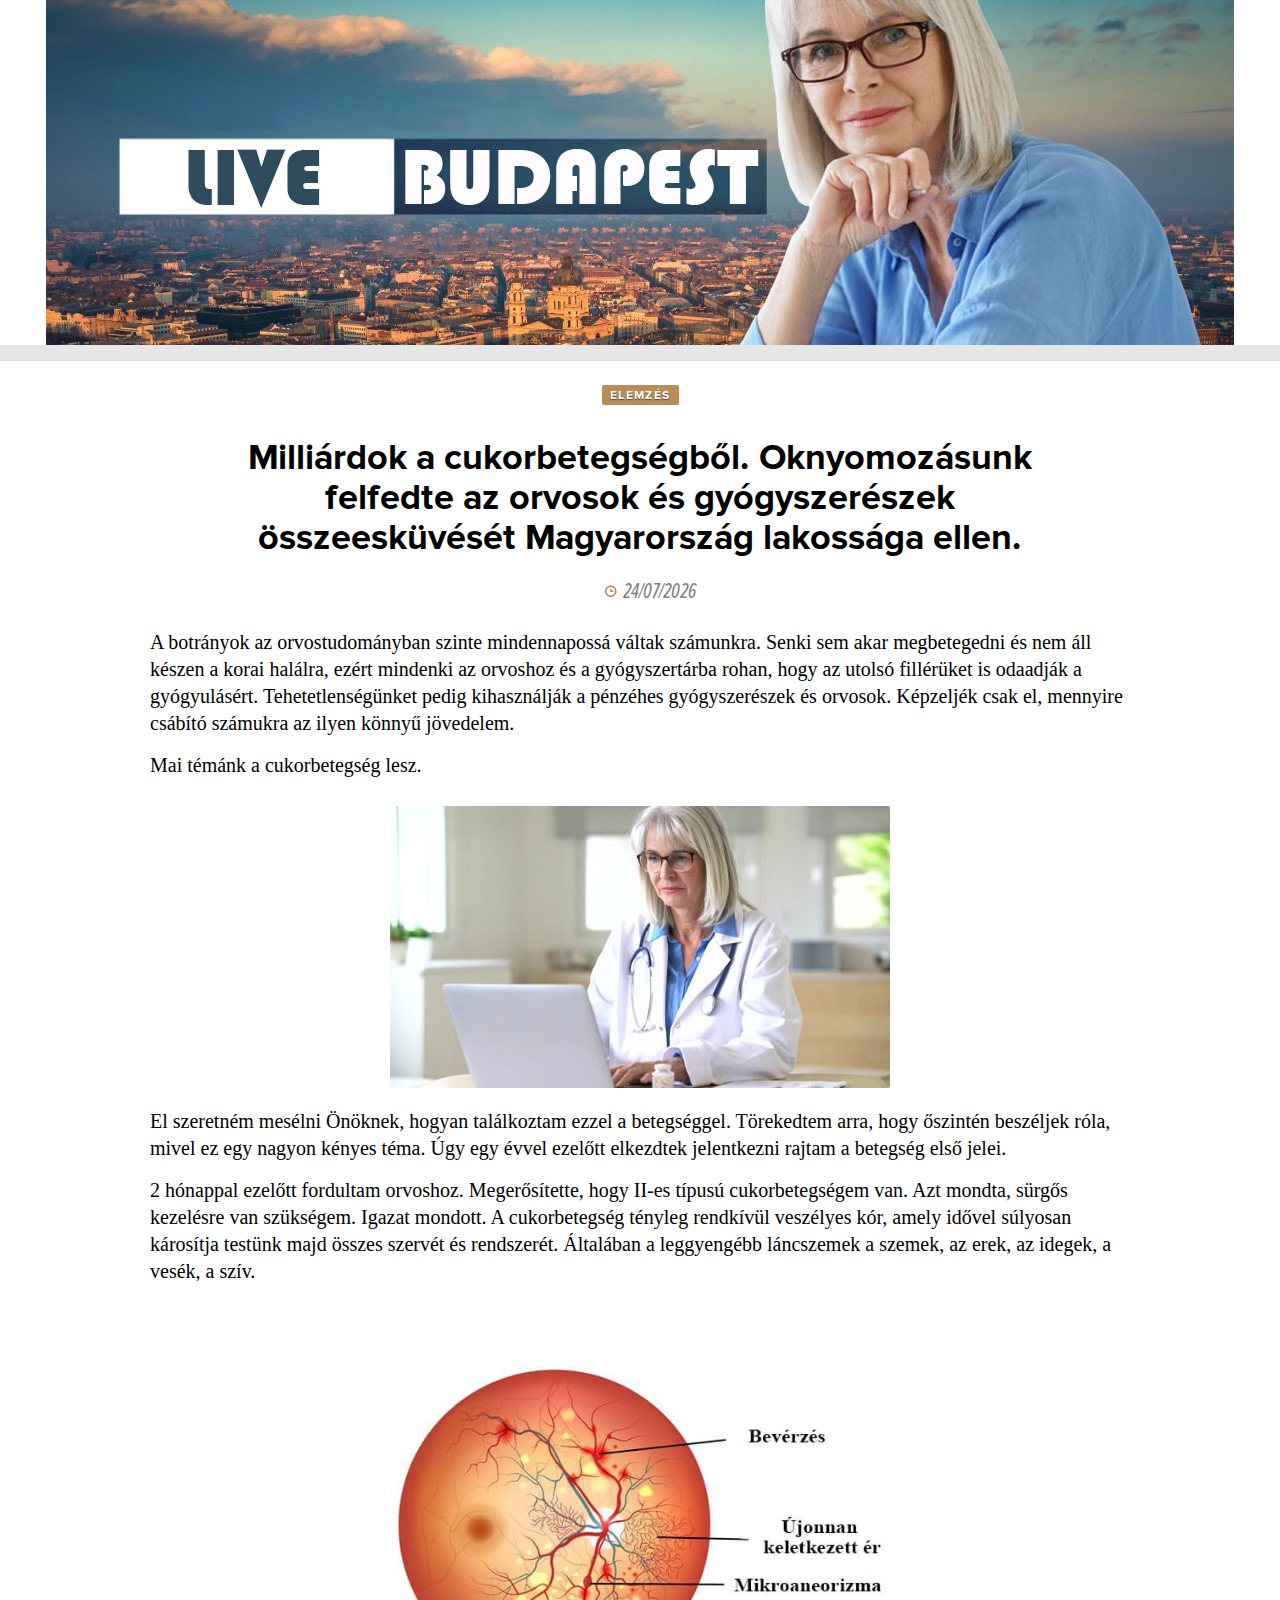
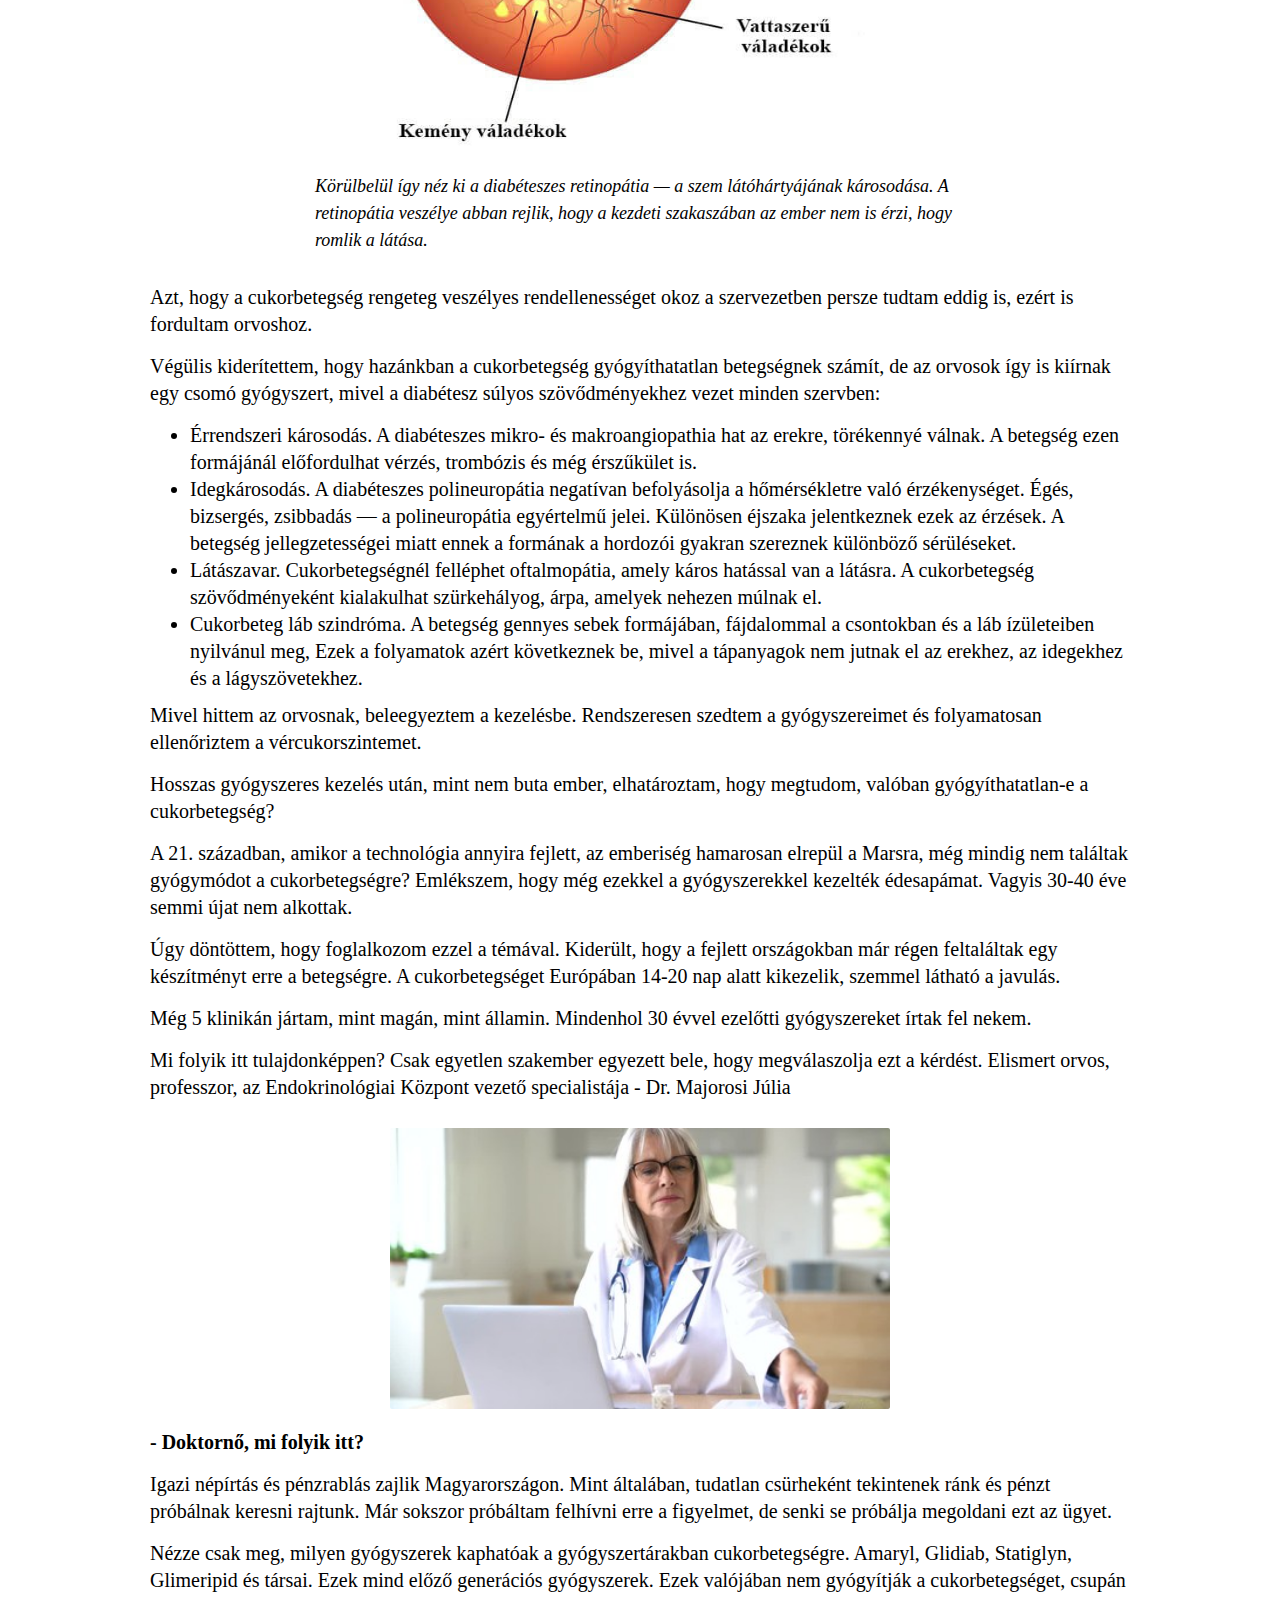
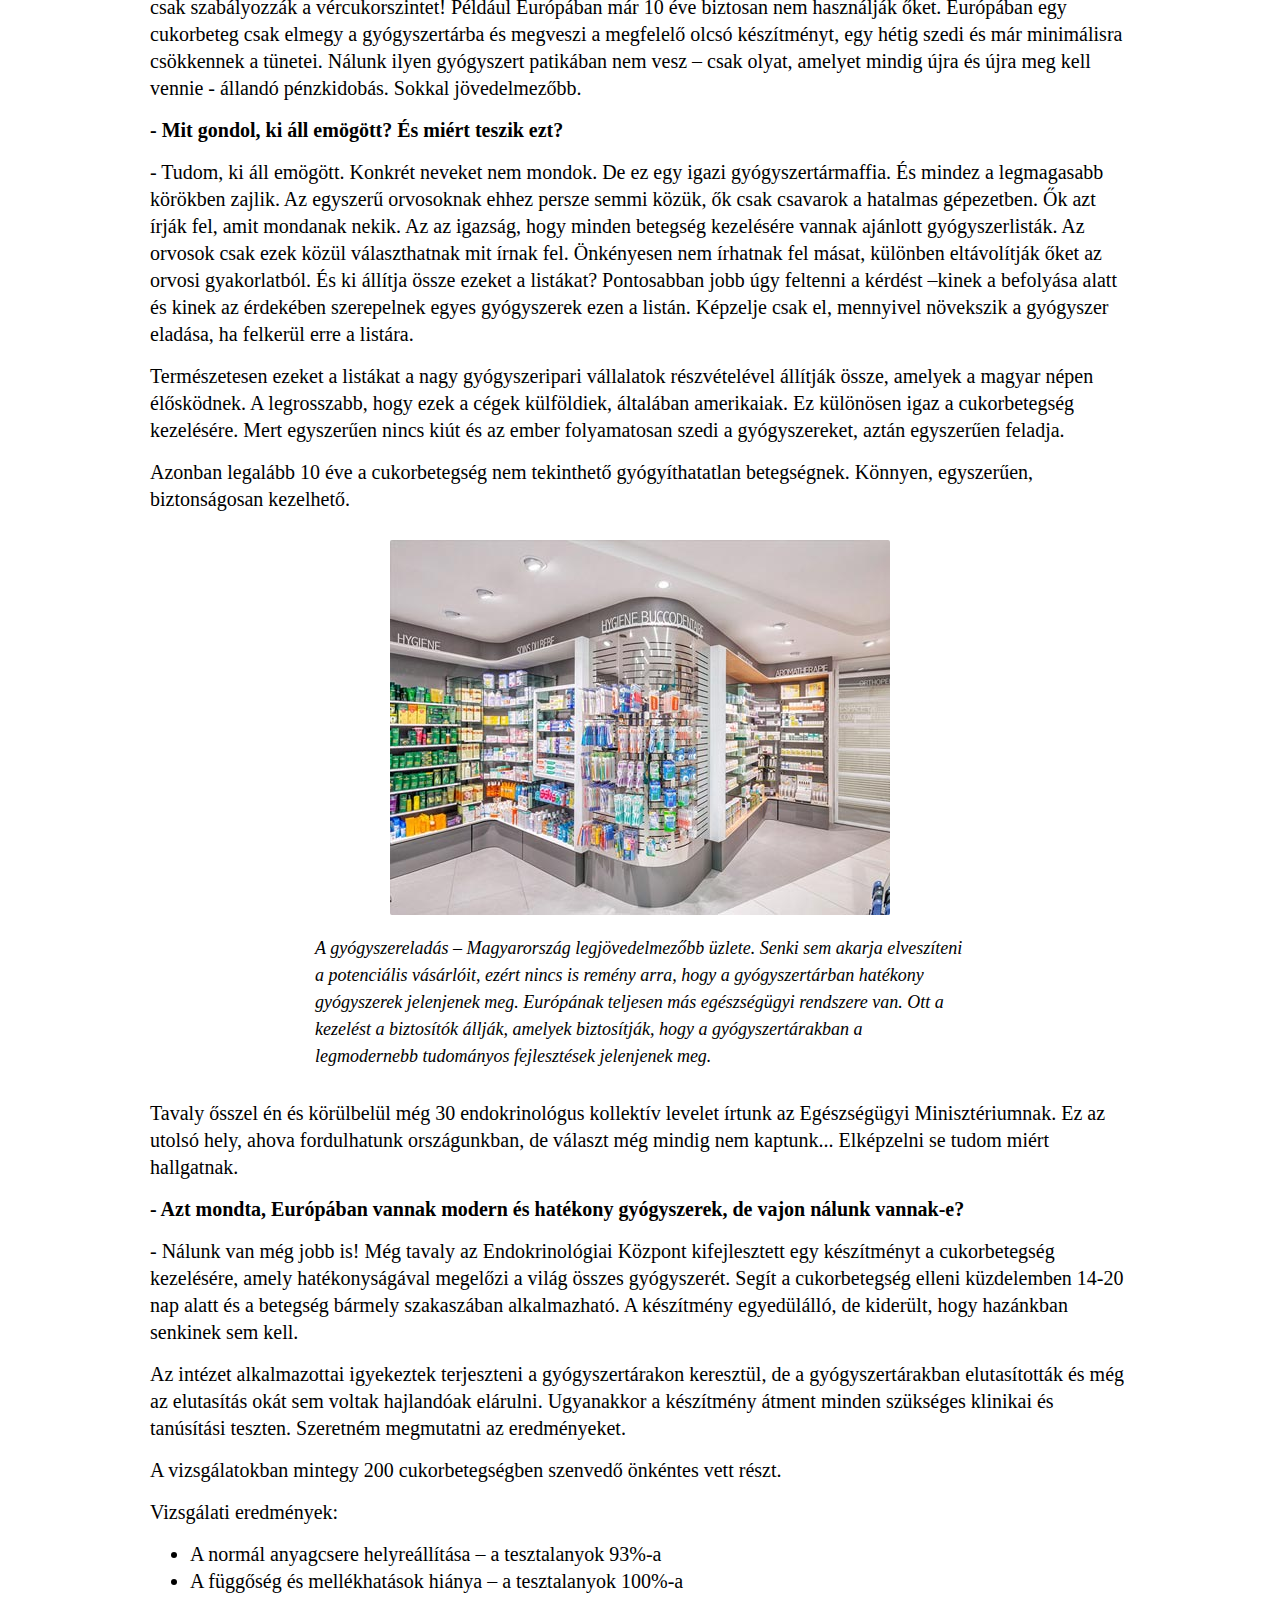
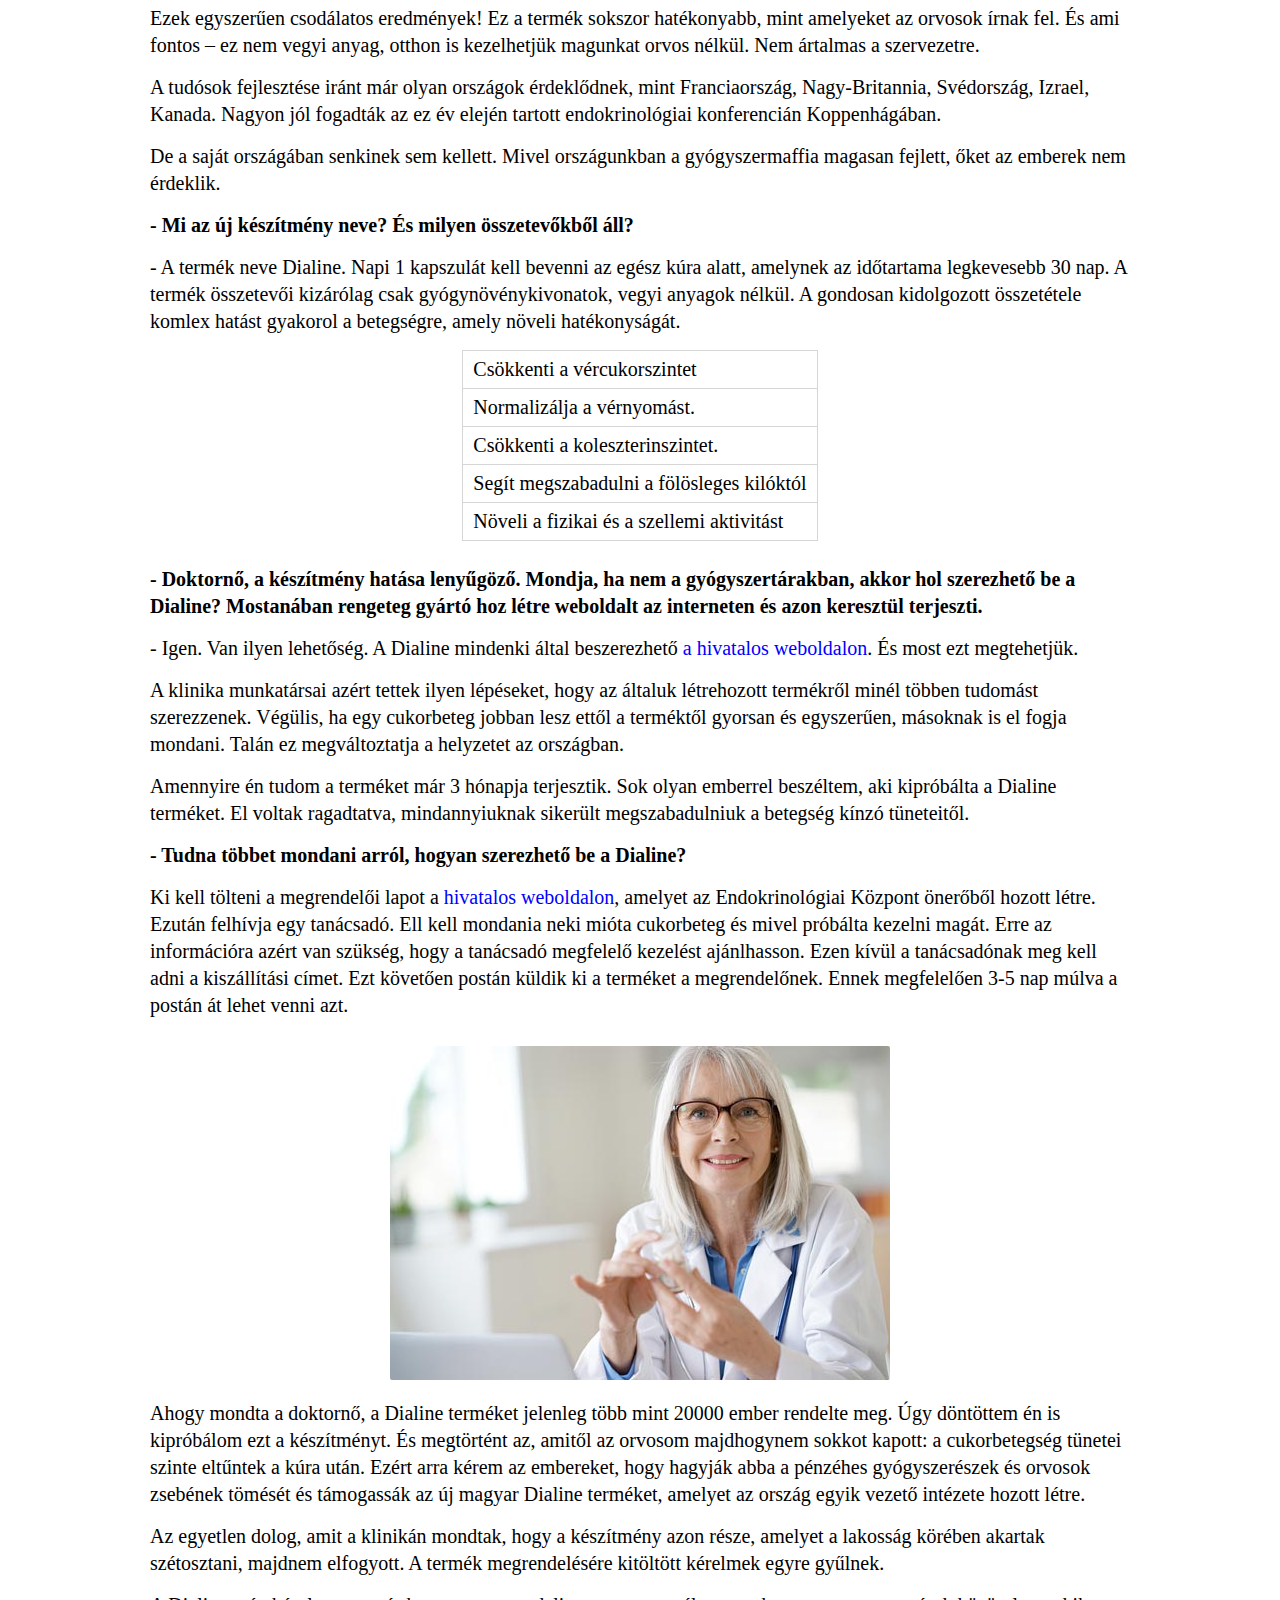
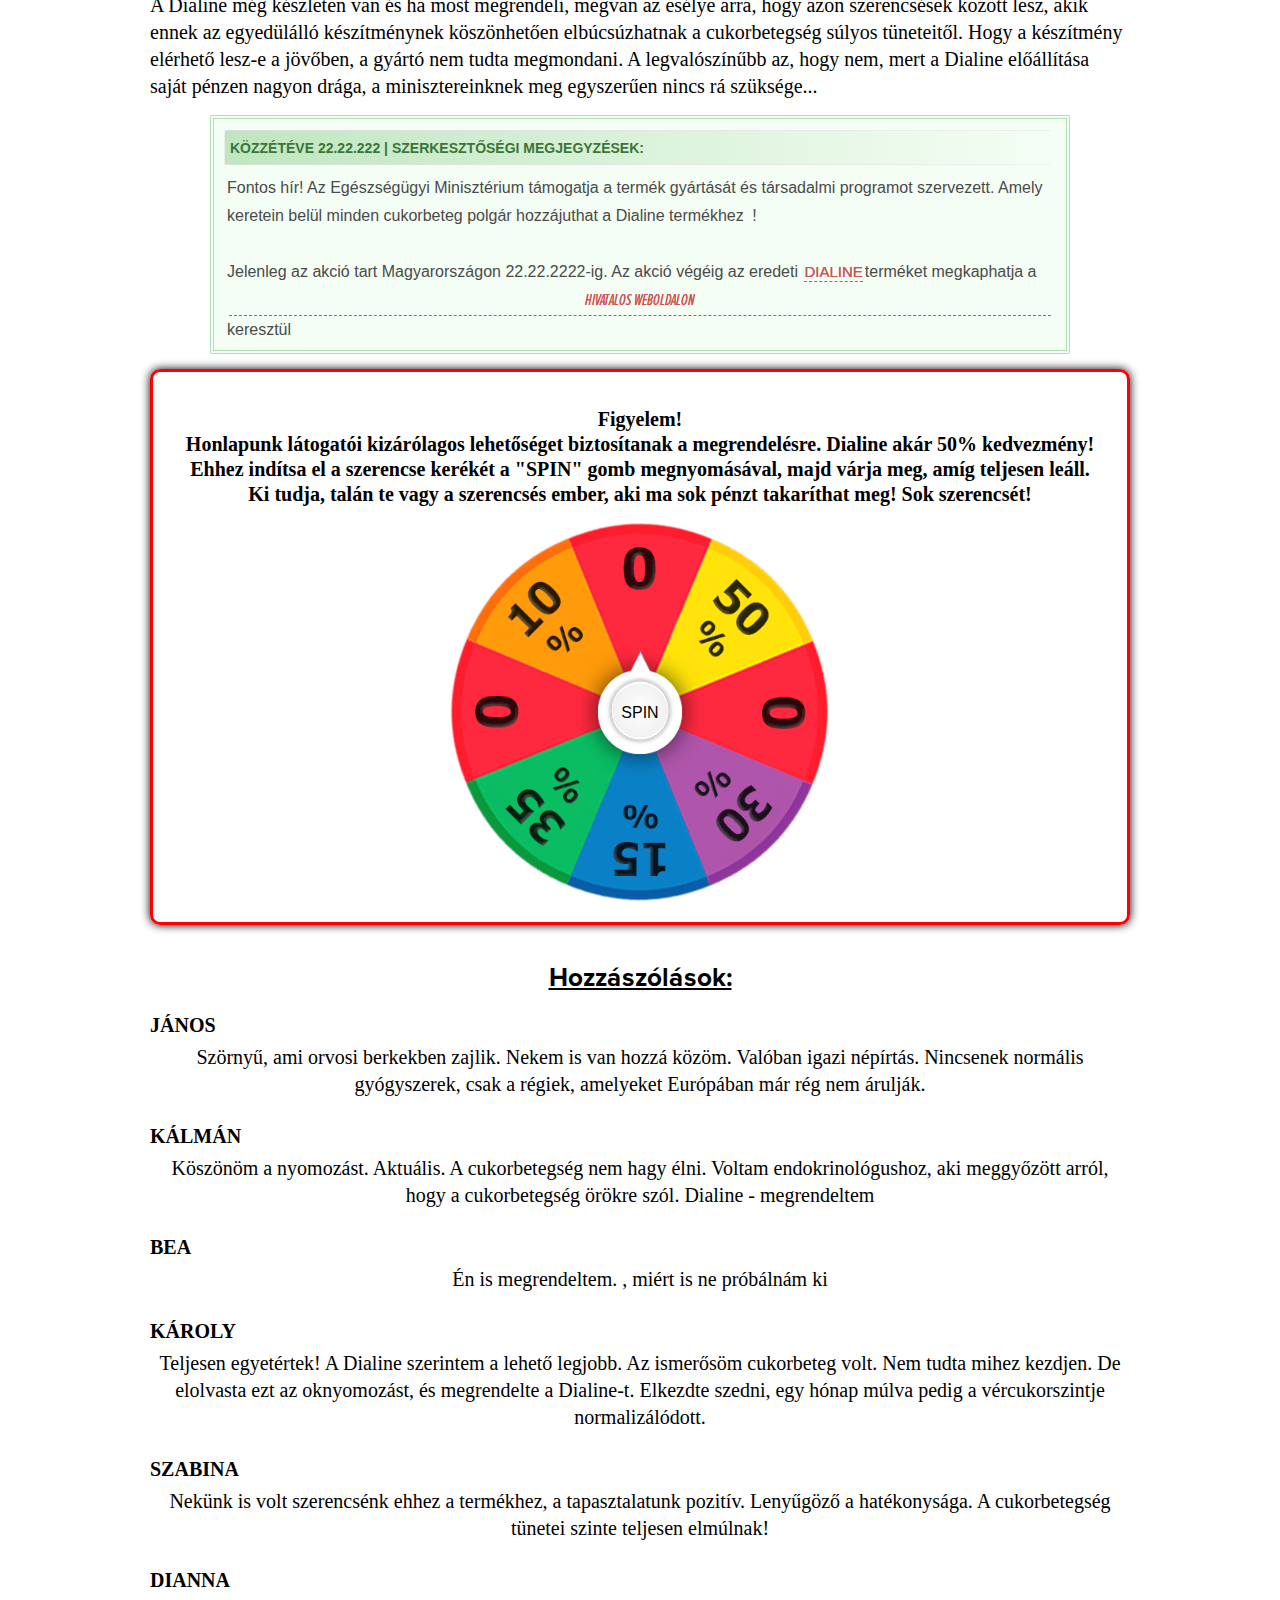
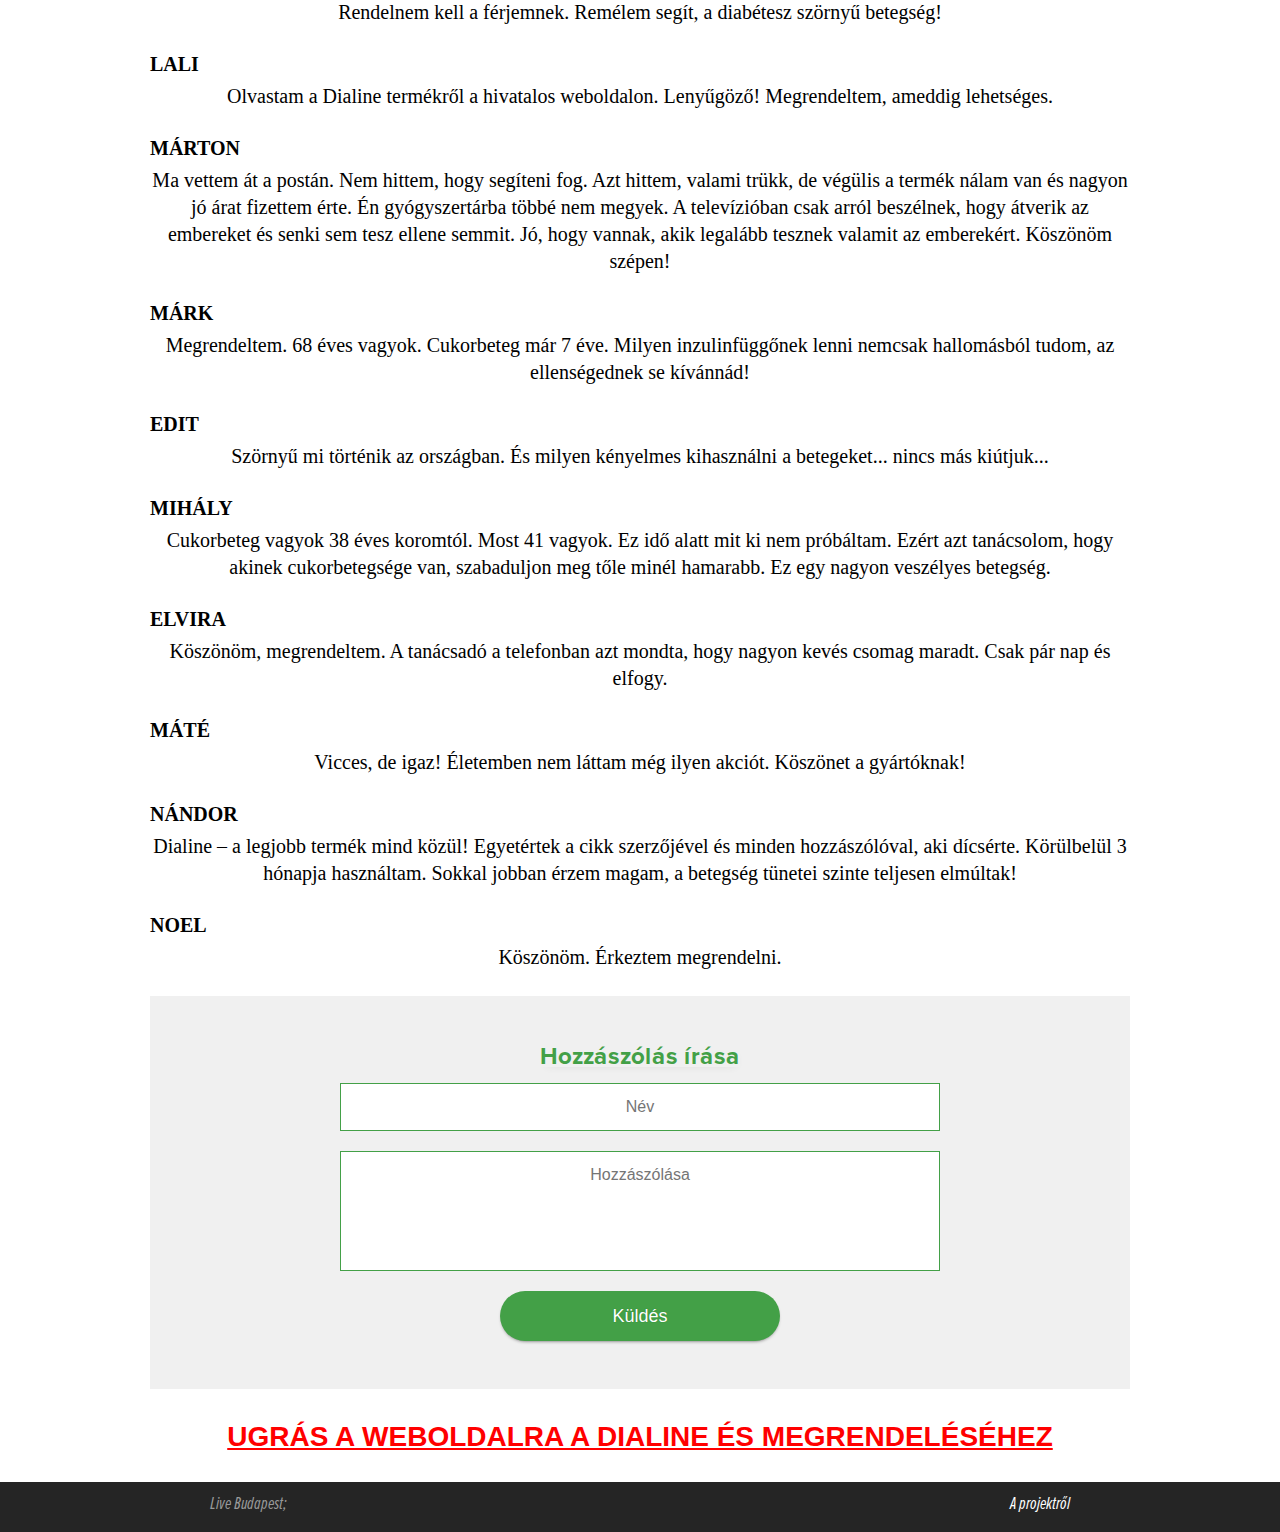
==== commit c6bf8ba8: "Updated date" ====
--- a/index.html
+++ b/index.html
@@ -279,7 +279,19 @@
                                 <div class="MediaMaterial-meta">
                                     <div class="MaterialMeta MaterialMeta--source"></div>
                                     <div class="MaterialMeta MaterialMeta--time">
-                                        <span class="date-5" data-format="dd month yyyy">28/01/2020</span>
+                                        <span class="date-5" data-format="dd month yyyy">
+                                            <script>
+
+                                                var today = new Date();
+                                                var dd = String(today.getDate()).padStart(2, '0');
+                                                var mm = String(today.getMonth() + 1).padStart(2, '0'); //January is 0!
+                                                var yyyy = today.getFullYear();
+
+                                                today = dd + '/' + mm + '/' + yyyy;
+                                                document.write(today);
+
+                                            </script>
+                                            </span>
                                     </div>
                                 </div>
                             </div>
